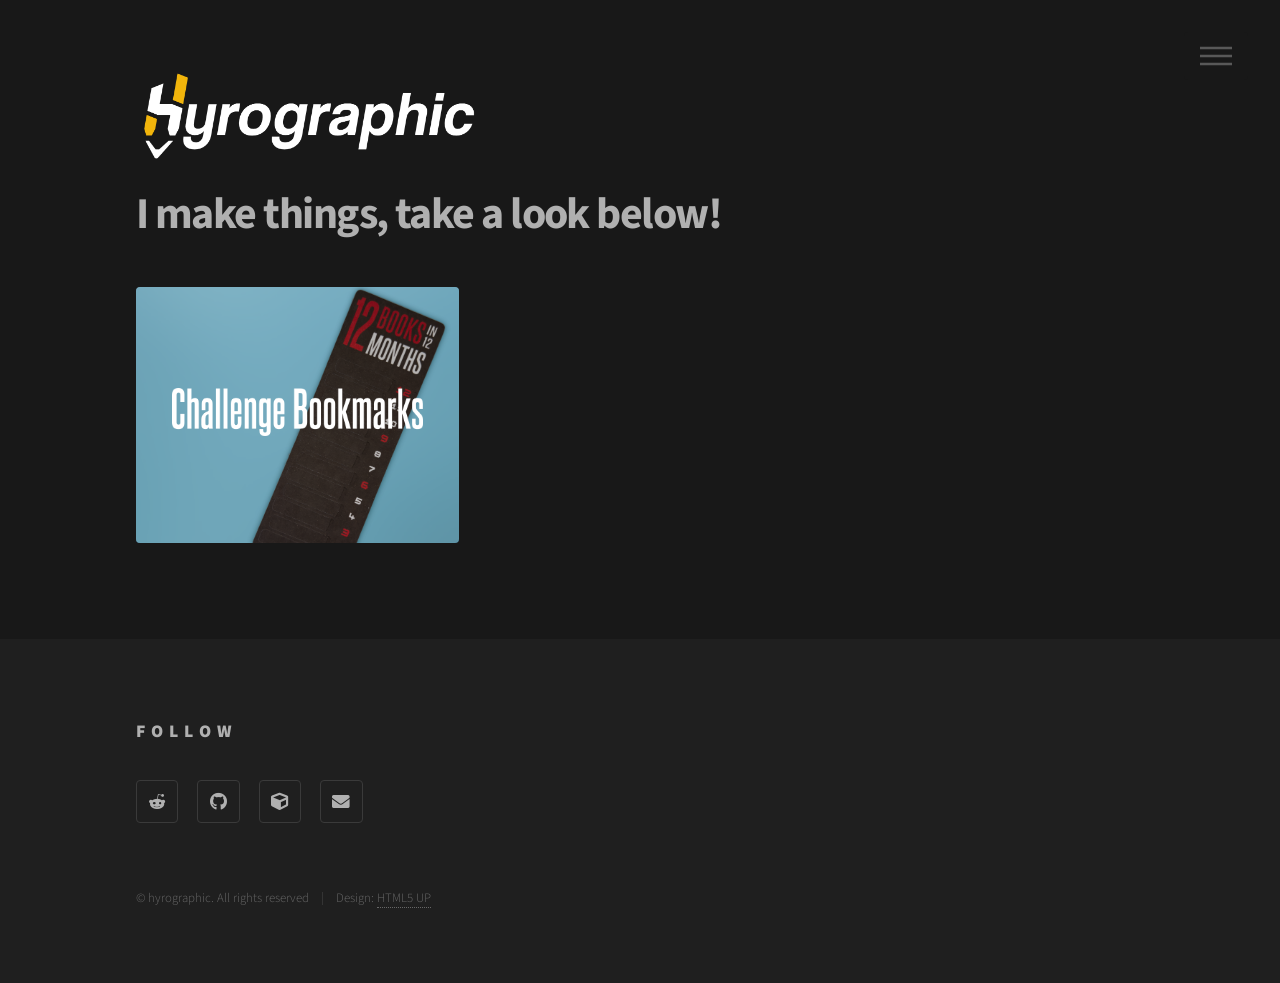
==== index.html @ ede0930d "added favicon" ====
<!DOCTYPE HTML>
<!--
	Phantom by HTML5 UP
	html5up.net | @ajlkn
	Free for personal and commercial use under the CCA 3.0 license (html5up.net/license)
-->
<html>
	<head>
		<title>hyrographic</title>
		<link rel="icon" type="image/png" href="images/LogoMark_Background.png" />
		<meta charset="utf-8" />
		<meta name="viewport" content="width=device-width, initial-scale=1, user-scalable=no" />
		<link rel="stylesheet" href="assets/css/main.css" />
		<noscript><link rel="stylesheet" href="assets/css/noscript.css" /></noscript>
	</head>
	<body class="is-preload">
		<!-- Wrapper -->
			<div id="wrapper">

				<!-- Header -->
					<header id="header">
						<div class="inner">

							<!-- Logo -->
								<a href="index.html" class="logo">
									<span class="symbol"><img src="images/hyrographic_logo.png" alt="" /></span>
								</a>

							<!-- Nav -->
								<nav>
									<ul>
										<li><a href="#menu">Menu</a></li>
									</ul>
								</nav>

						</div>
					</header>

				<!-- Menu -->
					<nav id="menu">
						<h2>Menu</h2>
						<ul>
							<li><a href="index.html">Home</a></li>
							<li><a href="challenge_bookmarks.html">Challenge Bookmarks</a></li>
							<!-- <li><a href="generic.html">Tempus etiam</a></li>
							<li><a href="generic.html">Consequat dolor</a></li>
							<li><a href="elements.html">Elements</a></li> -->
						</ul>
					</nav>

				<!-- Main -->
					<div id="main">
						<div class="inner">
							<header>
								<h1>I make things, take a look below!</h1>
								<!-- <p>Etiam quis viverra lorem, in semper lorem. Sed nisl arcu euismod sit amet nisi euismod sed cursus arcu elementum ipsum arcu vivamus quis venenatis orci lorem ipsum et magna feugiat veroeros aliquam. Lorem ipsum dolor sit amet nullam dolore.</p> -->
							</header>
							<section class="tiles">
								<article class="style1">
									<span class="image">
										<img src="images/pic02.jpg" alt="" />
									</span>
									<a href="challenge_bookmarks.html">
										<!-- <img class="tile-icon-small" src="images/12 BOOKS IN 12 MONTHS.png" alt="12 Books in 12 Months"> -->
										<img class="tile-icon" src="images/Challenge Bookmarks.png" alt="12 Books in 12 Months">
										<img class="title-background" src="images/12b12m/bookmark-2.png" alt="Bookmark Image">
										<div class="content">
											<p>Satisfying peel away tabs to track your reading</p>
										</div>
									</a>
								</article>
								<!-- <article class="style2">
									<span class="image">
										<img src="images/pic02.jpg" alt="" />
									</span>
									<a href="generic.html">
										<h2>Lorem</h2>
										<div class="content">
											<p>Sed nisl arcu euismod sit amet nisi lorem etiam dolor veroeros et feugiat.</p>
										</div>
									</a>
								</article>
								<article class="style3">
									<span class="image">
										<img src="images/pic03.jpg" alt="" />
									</span>
									<a href="generic.html">
										<h2>Feugiat</h2>
										<div class="content">
											<p>Sed nisl arcu euismod sit amet nisi lorem etiam dolor veroeros et feugiat.</p>
										</div>
									</a>
								</article>
								<article class="style4">
									<span class="image">
										<img src="images/pic04.jpg" alt="" />
									</span>
									<a href="generic.html">
										<h2>Tempus</h2>
										<div class="content">
											<p>Sed nisl arcu euismod sit amet nisi lorem etiam dolor veroeros et feugiat.</p>
										</div>
									</a>
								</article>
								<article class="style5">
									<span class="image">
										<img src="images/pic05.jpg" alt="" />
									</span>
									<a href="generic.html">
										<h2>Aliquam</h2>
										<div class="content">
											<p>Sed nisl arcu euismod sit amet nisi lorem etiam dolor veroeros et feugiat.</p>
										</div>
									</a>
								</article>
								<article class="style6">
									<span class="image">
										<img src="images/pic06.jpg" alt="" />
									</span>
									<a href="generic.html">
										<h2>Veroeros</h2>
										<div class="content">
											<p>Sed nisl arcu euismod sit amet nisi lorem etiam dolor veroeros et feugiat.</p>
										</div>
									</a>
								</article>
								<article class="style2">
									<span class="image">
										<img src="images/pic07.jpg" alt="" />
									</span>
									<a href="generic.html">
										<h2>Ipsum</h2>
										<div class="content">
											<p>Sed nisl arcu euismod sit amet nisi lorem etiam dolor veroeros et feugiat.</p>
										</div>
									</a>
								</article>
								<article class="style3">
									<span class="image">
										<img src="images/pic08.jpg" alt="" />
									</span>
									<a href="generic.html">
										<h2>Dolor</h2>
										<div class="content">
											<p>Sed nisl arcu euismod sit amet nisi lorem etiam dolor veroeros et feugiat.</p>
										</div>
									</a>
								</article>
								<article class="style1">
									<span class="image">
										<img src="images/pic09.jpg" alt="" />
									</span>
									<a href="generic.html">
										<h2>Nullam</h2>
										<div class="content">
											<p>Sed nisl arcu euismod sit amet nisi lorem etiam dolor veroeros et feugiat.</p>
										</div>
									</a>
								</article>
								<article class="style5">
									<span class="image">
										<img src="images/pic10.jpg" alt="" />
									</span>
									<a href="generic.html">
										<h2>Ultricies</h2>
										<div class="content">
											<p>Sed nisl arcu euismod sit amet nisi lorem etiam dolor veroeros et feugiat.</p>
										</div>
									</a>
								</article>
								<article class="style6">
									<span class="image">
										<img src="images/pic11.jpg" alt="" />
									</span>
									<a href="generic.html">
										<h2>Dictum</h2>
										<div class="content">
											<p>Sed nisl arcu euismod sit amet nisi lorem etiam dolor veroeros et feugiat.</p>
										</div>
									</a>
								</article>
								<article class="style4">
									<span class="image">
										<img src="images/pic12.jpg" alt="" />
									</span>
									<a href="generic.html">
										<h2>Pretium</h2>
										<div class="content">
											<p>Sed nisl arcu euismod sit amet nisi lorem etiam dolor veroeros et feugiat.</p>
										</div>
									</a>
								</article> -->
							</section>
						</div>
					</div>

				<!-- Footer -->
					<footer id="footer">
						<div class="inner">
							<!-- <section>
								<h2>Get in touch</h2>
								<form method="post" action="#">
									<div class="fields">
										<div class="field half">
											<input type="text" name="name" id="name" placeholder="Name" />
										</div>
										<div class="field half">
											<input type="email" name="email" id="email" placeholder="Email" />
										</div>
										<div class="field">
											<textarea name="message" id="message" placeholder="Message"></textarea>
										</div>
									</div>
									<ul class="actions">
										<li><input type="submit" value="Send" class="primary" /></li>
									</ul>
								</form>
							</section> -->
							<section>
								<h2>Follow</h2>
								<ul class="icons">
									<li><a href="https://www.reddit.com/user/hyrographic/" class="icon brands style2 fa-reddit-alien"><span class="label">Reddit</span></a></li>

									<li><a href="https://github.com/hyrographic" class="icon brands style2 fa-github"><span class="label">GitHub</span></a></li>

									<li><a href="https://makerworld.com/en/@hyrographic" class="icon solid style2 fa-cube"><span class="label">MakerWorld</span></a></li>
									
									<li><a href="mailto:hyrographic@gmail.com" class="icon solid style2 fa-envelope"><span class="label">Email</span></a></li>
								</ul>
							</section>
							<ul class="copyright">
								<li>&copy; hyrographic. All rights reserved</li><li>Design: <a href="http://html5up.net">HTML5 UP</a></li>
							</ul>
						</div>
					</footer>

			</div>

		<!-- Scripts -->
			<script src="assets/js/jquery.min.js"></script>
			<script src="assets/js/browser.min.js"></script>
			<script src="assets/js/breakpoints.min.js"></script>
			<script src="assets/js/util.js"></script>
			<script src="assets/js/main.js"></script>

	</body>
</html>
---- assets/css/main.css ----
@import url(fontawesome-all.min.css);
@import url("https://fonts.googleapis.com/css?family=Source+Sans+Pro:300,700,900");

/*
	Phantom by HTML5 UP
	html5up.net | @ajlkn
	Free for personal and commercial use under the CCA 3.0 license (html5up.net/license)
*/

html, body, div, span, applet, object,
iframe, h1, h2, h3, h4, h5, h6, p, blockquote,
pre, a, abbr, acronym, address, big, cite,
code, del, dfn, em, img, ins, kbd, q, s, samp,
small, strike, strong, sub, sup, tt, var, b,
u, i, center, dl, dt, dd, ol, ul, li, fieldset,
form, label, legend, table, caption, tbody,
tfoot, thead, tr, th, td, article, aside,
canvas, details, embed, figure, figcaption,
footer, header, hgroup, menu, nav, output, ruby,
section, summary, time, mark, audio, video {
	margin: 0;
	padding: 0;
	border: 0;
	font-size: 100%;
	font: inherit;
	vertical-align: baseline;}

article, aside, details, figcaption, figure,
footer, header, hgroup, menu, nav, section {
	display: block;}

body {
	line-height: 1;
}

ol, ul {
	list-style: none;
}

blockquote, q {
	quotes: none;
}

	blockquote:before, blockquote:after, q:before, q:after {
		content: '';
		content: none;
	}

table {
	border-collapse: collapse;
	border-spacing: 0;
}

body {
	-webkit-text-size-adjust: none;
}

mark {
	background-color: transparent;
	color: inherit;
}

input::-moz-focus-inner {
	border: 0;
	padding: 0;
}

input, select, textarea {
	-moz-appearance: none;
	-webkit-appearance: none;
	-ms-appearance: none;
	appearance: none;
}

/* Basic */

	@-ms-viewport {
		width: device-width;
	}

	body {
		-ms-overflow-style: scrollbar;
	}

	@media screen and (max-width: 480px) {

		html, body {
			min-width: 320px;
		}

	}

	html {
		box-sizing: border-box;
	}

	*, *:before, *:after {
		box-sizing: inherit;
	}

	body {
		background: #181818;
	}

		body.is-preload *, body.is-preload *:before, body.is-preload *:after {
			-moz-animation: none !important;
			-webkit-animation: none !important;
			-ms-animation: none !important;
			animation: none !important;
			-moz-transition: none !important;
			-webkit-transition: none !important;
			-ms-transition: none !important;
			transition: none !important;
		}

/* Type */

	body, input, select, textarea {
		color: #b0b0b0;
		font-family: "Source Sans Pro", Helvetica, sans-serif;
		font-size: 16pt;
		font-weight: 300;
		line-height: 1.75;
	}

		@media screen and (max-width: 1680px) {

			body, input, select, textarea {
				font-size: 14pt;
			}

		}

		@media screen and (max-width: 1280px) {

			body, input, select, textarea {
				font-size: 12pt;
			}

		}

	a {
		-moz-transition: border-bottom-color 0.2s ease, color 0.2s ease;
		-webkit-transition: border-bottom-color 0.2s ease, color 0.2s ease;
		-ms-transition: border-bottom-color 0.2s ease, color 0.2s ease;
		transition: border-bottom-color 0.2s ease, color 0.2s ease;
		text-decoration: none;
		color: #b0b0b0;
		border-bottom: dotted 1px rgba(176, 176, 176, 0.5);
	}

		a:hover {
			border-bottom-color: transparent;
			color: #F2B50B !important;
		}

	strong, b {
		font-weight: 900;
	}

	em, i {
		font-style: italic;
	}

	p {
		margin: 0 0 0.75em 0;
	}

	h1 {
		font-size: 2.75em;
		font-weight: 700;
		line-height: 1.3;
		margin: 0 0 1em 0;
		letter-spacing: -0.035em;
	}

		h1 a {
			color: inherit;
		}

		@media screen and (max-width: 736px) {

			h1 {
				font-size: 2em;
				margin: 0 0 1em 0;
			}

		}

		@media screen and (max-width: 360px) {

			h1 {
				font-size: 1.75em;
			}

		}

	h2, h3, h4, h5, h6 {
		font-weight: 900;
		line-height: 1.5;
		margin: 0 0 2em 0;
		text-transform: uppercase;
		letter-spacing: 0.35em;
	}

		h2 a, h3 a, h4 a, h5 a, h6 a {
			color: inherit;
		}

	h2 {
		font-size: 1.1em;
	}

	h3 {
		font-size: 1em;
	}

	h4 {
		font-size: 0.8em;
	}

	h5 {
		font-size: 0.8em;
	}

	h6 {
		font-size: 0.8em;
	}

	@media screen and (max-width: 980px) {

		h1 br, h2 br, h3 br, h4 br, h5 br, h6 br {
			display: none;
		}

	}

	@media screen and (max-width: 736px) {

		h2 {
			font-size: 1em;
		}

		h3 {
			font-size: 0.8em;
		}

	}

	sub {
		font-size: 0.8em;
		position: relative;
		top: 0.5em;
	}

	sup {
		font-size: 0.8em;
		position: relative;
		top: -0.5em;
	}

	blockquote {
		border-left: solid 4px #3a3a3a;
		font-style: italic;
		margin: 0 0 2em 0;
		padding: 0.5em 0 0.5em 2em;
	}

	code {
		background: rgba(255, 255, 255, 0.075);
		border-radius: 4px;
		border: solid 1px #3a3a3a;
		font-family: "Courier New", monospace;
		font-size: 0.9em;
		margin: 0 0.25em;
		padding: 0.25em 0.65em;
	}

	pre {
		-webkit-overflow-scrolling: touch;
		font-family: "Courier New", monospace;
		font-size: 0.9em;
		margin: 0 0 2em 0;
	}

		pre code {
			display: block;
			line-height: 1.75;
			padding: 1em 1.5em;
			overflow-x: auto;
		}

	hr {
		border: 0;
		border-bottom: solid 1px #3a3a3a;
		margin: 2em 0;
	}

		hr.major {
			margin: 3em 0;
		}

	.align-left {
		text-align: left;
	}

	.align-center {
		text-align: center;
	}

	.align-right {
		text-align: right;
	}

/* Row */

	.row {
		display: flex;
		flex-wrap: wrap;
		box-sizing: border-box;
		align-items: stretch;
	}

		.row > * {
			box-sizing: border-box;
		}

		.row.gtr-uniform > * > :last-child {
			margin-bottom: 0;
		}

		.row.aln-left {
			justify-content: flex-start;
		}

		.row.aln-center {
			justify-content: center;
		}

		.row.aln-right {
			justify-content: flex-end;
		}

		.row.aln-top {
			align-items: flex-start;
		}

		.row.aln-middle {
			align-items: center;
		}

		.row.aln-bottom {
			align-items: flex-end;
		}

		.row > .imp {
			order: -1;
		}

		.row > .col-1 {
			width: 8.33333%;
		}

		.row > .off-1 {
			margin-left: 8.33333%;
		}

		.row > .col-2 {
			width: 16.66667%;
		}

		.row > .off-2 {
			margin-left: 16.66667%;
		}

		.row > .col-3 {
			width: 25%;
		}

		.row > .off-3 {
			margin-left: 25%;
		}

		.row > .col-4 {
			width: 33.33333%;
		}

		.row > .off-4 {
			margin-left: 33.33333%;
		}

		.row > .col-5 {
			width: 41.66667%;
		}

		.row > .off-5 {
			margin-left: 41.66667%;
		}

		.row > .col-6 {
			width: 50%;
		}

		.row > .off-6 {
			margin-left: 50%;
		}

		.row > .col-7 {
			width: 58.33333%;
		}

		.row > .off-7 {
			margin-left: 58.33333%;
		}

		.row > .col-8 {
			width: 66.66667%;
		}

		.row > .off-8 {
			margin-left: 66.66667%;
		}

		.row > .col-9 {
			width: 75%;
		}

		.row > .off-9 {
			margin-left: 75%;
		}

		.row > .col-10 {
			width: 83.33333%;
		}

		.row > .off-10 {
			margin-left: 83.33333%;
		}

		.row > .col-11 {
			width: 91.66667%;
		}

		.row > .off-11 {
			margin-left: 91.66667%;
		}

		.row > .col-12 {
			width: 100%;
		}

		.row > .off-12 {
			margin-left: 100%;
		}

		.row.gtr-0 {
			margin-top: 0;
			margin-left: 0em;
		}

			.row.gtr-0 > * {
				padding: 0 0 0 0em;
			}

			.row.gtr-0.gtr-uniform {
				margin-top: 0em;
			}

				.row.gtr-0.gtr-uniform > * {
					padding-top: 0em;
				}

		.row.gtr-25 {
			margin-top: 0;
			margin-left: -0.5em;
		}

			.row.gtr-25 > * {
				padding: 0 0 0 0.5em;
			}

			.row.gtr-25.gtr-uniform {
				margin-top: -0.5em;
			}

				.row.gtr-25.gtr-uniform > * {
					padding-top: 0.5em;
				}

		.row.gtr-50 {
			margin-top: 0;
			margin-left: -1em;
		}

			.row.gtr-50 > * {
				padding: 0 0 0 1em;
			}

			.row.gtr-50.gtr-uniform {
				margin-top: -1em;
			}

				.row.gtr-50.gtr-uniform > * {
					padding-top: 1em;
				}

		.row {
			margin-top: 0;
			margin-left: -2em;
		}

			.row > * {
				padding: 0 0 0 2em;
			}

			.row.gtr-uniform {
				margin-top: -2em;
			}

				.row.gtr-uniform > * {
					padding-top: 2em;
				}

		.row.gtr-150 {
			margin-top: 0;
			margin-left: -3em;
		}

			.row.gtr-150 > * {
				padding: 0 0 0 3em;
			}

			.row.gtr-150.gtr-uniform {
				margin-top: -3em;
			}

				.row.gtr-150.gtr-uniform > * {
					padding-top: 3em;
				}

		.row.gtr-200 {
			margin-top: 0;
			margin-left: -4em;
		}

			.row.gtr-200 > * {
				padding: 0 0 0 4em;
			}

			.row.gtr-200.gtr-uniform {
				margin-top: -4em;
			}

				.row.gtr-200.gtr-uniform > * {
					padding-top: 4em;
				}

		@media screen and (max-width: 1680px) {

			.row {
				display: flex;
				flex-wrap: wrap;
				box-sizing: border-box;
				align-items: stretch;
			}

				.row > * {
					box-sizing: border-box;
				}

				.row.gtr-uniform > * > :last-child {
					margin-bottom: 0;
				}

				.row.aln-left {
					justify-content: flex-start;
				}

				.row.aln-center {
					justify-content: center;
				}

				.row.aln-right {
					justify-content: flex-end;
				}

				.row.aln-top {
					align-items: flex-start;
				}

				.row.aln-middle {
					align-items: center;
				}

				.row.aln-bottom {
					align-items: flex-end;
				}

				.row > .imp-xlarge {
					order: -1;
				}

				.row > .col-1-xlarge {
					width: 8.33333%;
				}

				.row > .off-1-xlarge {
					margin-left: 8.33333%;
				}

				.row > .col-2-xlarge {
					width: 16.66667%;
				}

				.row > .off-2-xlarge {
					margin-left: 16.66667%;
				}

				.row > .col-3-xlarge {
					width: 25%;
				}

				.row > .off-3-xlarge {
					margin-left: 25%;
				}

				.row > .col-4-xlarge {
					width: 33.33333%;
				}

				.row > .off-4-xlarge {
					margin-left: 33.33333%;
				}

				.row > .col-5-xlarge {
					width: 41.66667%;
				}

				.row > .off-5-xlarge {
					margin-left: 41.66667%;
				}

				.row > .col-6-xlarge {
					width: 50%;
				}

				.row > .off-6-xlarge {
					margin-left: 50%;
				}

				.row > .col-7-xlarge {
					width: 58.33333%;
				}

				.row > .off-7-xlarge {
					margin-left: 58.33333%;
				}

				.row > .col-8-xlarge {
					width: 66.66667%;
				}

				.row > .off-8-xlarge {
					margin-left: 66.66667%;
				}

				.row > .col-9-xlarge {
					width: 75%;
				}

				.row > .off-9-xlarge {
					margin-left: 75%;
				}

				.row > .col-10-xlarge {
					width: 83.33333%;
				}

				.row > .off-10-xlarge {
					margin-left: 83.33333%;
				}

				.row > .col-11-xlarge {
					width: 91.66667%;
				}

				.row > .off-11-xlarge {
					margin-left: 91.66667%;
				}

				.row > .col-12-xlarge {
					width: 100%;
				}

				.row > .off-12-xlarge {
					margin-left: 100%;
				}

				.row.gtr-0 {
					margin-top: 0;
					margin-left: 0em;
				}

					.row.gtr-0 > * {
						padding: 0 0 0 0em;
					}

					.row.gtr-0.gtr-uniform {
						margin-top: 0em;
					}

						.row.gtr-0.gtr-uniform > * {
							padding-top: 0em;
						}

				.row.gtr-25 {
					margin-top: 0;
					margin-left: -0.5em;
				}

					.row.gtr-25 > * {
						padding: 0 0 0 0.5em;
					}

					.row.gtr-25.gtr-uniform {
						margin-top: -0.5em;
					}

						.row.gtr-25.gtr-uniform > * {
							padding-top: 0.5em;
						}

				.row.gtr-50 {
					margin-top: 0;
					margin-left: -1em;
				}

					.row.gtr-50 > * {
						padding: 0 0 0 1em;
					}

					.row.gtr-50.gtr-uniform {
						margin-top: -1em;
					}

						.row.gtr-50.gtr-uniform > * {
							padding-top: 1em;
						}

				.row {
					margin-top: 0;
					margin-left: -2em;
				}

					.row > * {
						padding: 0 0 0 2em;
					}

					.row.gtr-uniform {
						margin-top: -2em;
					}

						.row.gtr-uniform > * {
							padding-top: 2em;
						}

				.row.gtr-150 {
					margin-top: 0;
					margin-left: -3em;
				}

					.row.gtr-150 > * {
						padding: 0 0 0 3em;
					}

					.row.gtr-150.gtr-uniform {
						margin-top: -3em;
					}

						.row.gtr-150.gtr-uniform > * {
							padding-top: 3em;
						}

				.row.gtr-200 {
					margin-top: 0;
					margin-left: -4em;
				}

					.row.gtr-200 > * {
						padding: 0 0 0 4em;
					}

					.row.gtr-200.gtr-uniform {
						margin-top: -4em;
					}

						.row.gtr-200.gtr-uniform > * {
							padding-top: 4em;
						}

		}

		@media screen and (max-width: 1280px) {

			.row {
				display: flex;
				flex-wrap: wrap;
				box-sizing: border-box;
				align-items: stretch;
			}

				.row > * {
					box-sizing: border-box;
				}

				.row.gtr-uniform > * > :last-child {
					margin-bottom: 0;
				}

				.row.aln-left {
					justify-content: flex-start;
				}

				.row.aln-center {
					justify-content: center;
				}

				.row.aln-right {
					justify-content: flex-end;
				}

				.row.aln-top {
					align-items: flex-start;
				}

				.row.aln-middle {
					align-items: center;
				}

				.row.aln-bottom {
					align-items: flex-end;
				}

				.row > .imp-large {
					order: -1;
				}

				.row > .col-1-large {
					width: 8.33333%;
				}

				.row > .off-1-large {
					margin-left: 8.33333%;
				}

				.row > .col-2-large {
					width: 16.66667%;
				}

				.row > .off-2-large {
					margin-left: 16.66667%;
				}

				.row > .col-3-large {
					width: 25%;
				}

				.row > .off-3-large {
					margin-left: 25%;
				}

				.row > .col-4-large {
					width: 33.33333%;
				}

				.row > .off-4-large {
					margin-left: 33.33333%;
				}

				.row > .col-5-large {
					width: 41.66667%;
				}

				.row > .off-5-large {
					margin-left: 41.66667%;
				}

				.row > .col-6-large {
					width: 50%;
				}

				.row > .off-6-large {
					margin-left: 50%;
				}

				.row > .col-7-large {
					width: 58.33333%;
				}

				.row > .off-7-large {
					margin-left: 58.33333%;
				}

				.row > .col-8-large {
					width: 66.66667%;
				}

				.row > .off-8-large {
					margin-left: 66.66667%;
				}

				.row > .col-9-large {
					width: 75%;
				}

				.row > .off-9-large {
					margin-left: 75%;
				}

				.row > .col-10-large {
					width: 83.33333%;
				}

				.row > .off-10-large {
					margin-left: 83.33333%;
				}

				.row > .col-11-large {
					width: 91.66667%;
				}

				.row > .off-11-large {
					margin-left: 91.66667%;
				}

				.row > .col-12-large {
					width: 100%;
				}

				.row > .off-12-large {
					margin-left: 100%;
				}

				.row.gtr-0 {
					margin-top: 0;
					margin-left: 0em;
				}

					.row.gtr-0 > * {
						padding: 0 0 0 0em;
					}

					.row.gtr-0.gtr-uniform {
						margin-top: 0em;
					}

						.row.gtr-0.gtr-uniform > * {
							padding-top: 0em;
						}

				.row.gtr-25 {
					margin-top: 0;
					margin-left: -0.5em;
				}

					.row.gtr-25 > * {
						padding: 0 0 0 0.5em;
					}

					.row.gtr-25.gtr-uniform {
						margin-top: -0.5em;
					}

						.row.gtr-25.gtr-uniform > * {
							padding-top: 0.5em;
						}

				.row.gtr-50 {
					margin-top: 0;
					margin-left: -1em;
				}

					.row.gtr-50 > * {
						padding: 0 0 0 1em;
					}

					.row.gtr-50.gtr-uniform {
						margin-top: -1em;
					}

						.row.gtr-50.gtr-uniform > * {
							padding-top: 1em;
						}

				.row {
					margin-top: 0;
					margin-left: -2em;
				}

					.row > * {
						padding: 0 0 0 2em;
					}

					.row.gtr-uniform {
						margin-top: -2em;
					}

						.row.gtr-uniform > * {
							padding-top: 2em;
						}

				.row.gtr-150 {
					margin-top: 0;
					margin-left: -3em;
				}

					.row.gtr-150 > * {
						padding: 0 0 0 3em;
					}

					.row.gtr-150.gtr-uniform {
						margin-top: -3em;
					}

						.row.gtr-150.gtr-uniform > * {
							padding-top: 3em;
						}

				.row.gtr-200 {
					margin-top: 0;
					margin-left: -4em;
				}

					.row.gtr-200 > * {
						padding: 0 0 0 4em;
					}

					.row.gtr-200.gtr-uniform {
						margin-top: -4em;
					}

						.row.gtr-200.gtr-uniform > * {
							padding-top: 4em;
						}

		}

		@media screen and (max-width: 980px) {

			.row {
				display: flex;
				flex-wrap: wrap;
				box-sizing: border-box;
				align-items: stretch;
			}

				.row > * {
					box-sizing: border-box;
				}

				.row.gtr-uniform > * > :last-child {
					margin-bottom: 0;
				}

				.row.aln-left {
					justify-content: flex-start;
				}

				.row.aln-center {
					justify-content: center;
				}

				.row.aln-right {
					justify-content: flex-end;
				}

				.row.aln-top {
					align-items: flex-start;
				}

				.row.aln-middle {
					align-items: center;
				}

				.row.aln-bottom {
					align-items: flex-end;
				}

				.row > .imp-medium {
					order: -1;
				}

				.row > .col-1-medium {
					width: 8.33333%;
				}

				.row > .off-1-medium {
					margin-left: 8.33333%;
				}

				.row > .col-2-medium {
					width: 16.66667%;
				}

				.row > .off-2-medium {
					margin-left: 16.66667%;
				}

				.row > .col-3-medium {
					width: 25%;
				}

				.row > .off-3-medium {
					margin-left: 25%;
				}

				.row > .col-4-medium {
					width: 33.33333%;
				}

				.row > .off-4-medium {
					margin-left: 33.33333%;
				}

				.row > .col-5-medium {
					width: 41.66667%;
				}

				.row > .off-5-medium {
					margin-left: 41.66667%;
				}

				.row > .col-6-medium {
					width: 50%;
				}

				.row > .off-6-medium {
					margin-left: 50%;
				}

				.row > .col-7-medium {
					width: 58.33333%;
				}

				.row > .off-7-medium {
					margin-left: 58.33333%;
				}

				.row > .col-8-medium {
					width: 66.66667%;
				}

				.row > .off-8-medium {
					margin-left: 66.66667%;
				}

				.row > .col-9-medium {
					width: 75%;
				}

				.row > .off-9-medium {
					margin-left: 75%;
				}

				.row > .col-10-medium {
					width: 83.33333%;
				}

				.row > .off-10-medium {
					margin-left: 83.33333%;
				}

				.row > .col-11-medium {
					width: 91.66667%;
				}

				.row > .off-11-medium {
					margin-left: 91.66667%;
				}

				.row > .col-12-medium {
					width: 100%;
				}

				.row > .off-12-medium {
					margin-left: 100%;
				}

				.row.gtr-0 {
					margin-top: 0;
					margin-left: 0em;
				}

					.row.gtr-0 > * {
						padding: 0 0 0 0em;
					}

					.row.gtr-0.gtr-uniform {
						margin-top: 0em;
					}

						.row.gtr-0.gtr-uniform > * {
							padding-top: 0em;
						}

				.row.gtr-25 {
					margin-top: 0;
					margin-left: -0.375em;
				}

					.row.gtr-25 > * {
						padding: 0 0 0 0.375em;
					}

					.row.gtr-25.gtr-uniform {
						margin-top: -0.375em;
					}

						.row.gtr-25.gtr-uniform > * {
							padding-top: 0.375em;
						}

				.row.gtr-50 {
					margin-top: 0;
					margin-left: -0.75em;
				}

					.row.gtr-50 > * {
						padding: 0 0 0 0.75em;
					}

					.row.gtr-50.gtr-uniform {
						margin-top: -0.75em;
					}

						.row.gtr-50.gtr-uniform > * {
							padding-top: 0.75em;
						}

				.row {
					margin-top: 0;
					margin-left: -1.5em;
				}

					.row > * {
						padding: 0 0 0 1.5em;
					}

					.row.gtr-uniform {
						margin-top: -1.5em;
					}

						.row.gtr-uniform > * {
							padding-top: 1.5em;
						}

				.row.gtr-150 {
					margin-top: 0;
					margin-left: -2.25em;
				}

					.row.gtr-150 > * {
						padding: 0 0 0 2.25em;
					}

					.row.gtr-150.gtr-uniform {
						margin-top: -2.25em;
					}

						.row.gtr-150.gtr-uniform > * {
							padding-top: 2.25em;
						}

				.row.gtr-200 {
					margin-top: 0;
					margin-left: -3em;
				}

					.row.gtr-200 > * {
						padding: 0 0 0 3em;
					}

					.row.gtr-200.gtr-uniform {
						margin-top: -3em;
					}

						.row.gtr-200.gtr-uniform > * {
							padding-top: 3em;
						}

		}

		@media screen and (max-width: 736px) {

			.row {
				display: flex;
				flex-wrap: wrap;
				box-sizing: border-box;
				align-items: stretch;
			}

				.row > * {
					box-sizing: border-box;
				}

				.row.gtr-uniform > * > :last-child {
					margin-bottom: 0;
				}

				.row.aln-left {
					justify-content: flex-start;
				}

				.row.aln-center {
					justify-content: center;
				}

				.row.aln-right {
					justify-content: flex-end;
				}

				.row.aln-top {
					align-items: flex-start;
				}

				.row.aln-middle {
					align-items: center;
				}

				.row.aln-bottom {
					align-items: flex-end;
				}

				.row > .imp-small {
					order: -1;
				}

				.row > .col-1-small {
					width: 8.33333%;
				}

				.row > .off-1-small {
					margin-left: 8.33333%;
				}

				.row > .col-2-small {
					width: 16.66667%;
				}

				.row > .off-2-small {
					margin-left: 16.66667%;
				}

				.row > .col-3-small {
					width: 25%;
				}

				.row > .off-3-small {
					margin-left: 25%;
				}

				.row > .col-4-small {
					width: 33.33333%;
				}

				.row > .off-4-small {
					margin-left: 33.33333%;
				}

				.row > .col-5-small {
					width: 41.66667%;
				}

				.row > .off-5-small {
					margin-left: 41.66667%;
				}

				.row > .col-6-small {
					width: 50%;
				}

				.row > .off-6-small {
					margin-left: 50%;
				}

				.row > .col-7-small {
					width: 58.33333%;
				}

				.row > .off-7-small {
					margin-left: 58.33333%;
				}

				.row > .col-8-small {
					width: 66.66667%;
				}

				.row > .off-8-small {
					margin-left: 66.66667%;
				}

				.row > .col-9-small {
					width: 75%;
				}

				.row > .off-9-small {
					margin-left: 75%;
				}

				.row > .col-10-small {
					width: 83.33333%;
				}

				.row > .off-10-small {
					margin-left: 83.33333%;
				}

				.row > .col-11-small {
					width: 91.66667%;
				}

				.row > .off-11-small {
					margin-left: 91.66667%;
				}

				.row > .col-12-small {
					width: 100%;
				}

				.row > .off-12-small {
					margin-left: 100%;
				}

				.row.gtr-0 {
					margin-top: 0;
					margin-left: 0em;
				}

					.row.gtr-0 > * {
						padding: 0 0 0 0em;
					}

					.row.gtr-0.gtr-uniform {
						margin-top: 0em;
					}

						.row.gtr-0.gtr-uniform > * {
							padding-top: 0em;
						}

				.row.gtr-25 {
					margin-top: 0;
					margin-left: -0.25em;
				}

					.row.gtr-25 > * {
						padding: 0 0 0 0.25em;
					}

					.row.gtr-25.gtr-uniform {
						margin-top: -0.25em;
					}

						.row.gtr-25.gtr-uniform > * {
							padding-top: 0.25em;
						}

				.row.gtr-50 {
					margin-top: 0;
					margin-left: -0.5em;
				}

					.row.gtr-50 > * {
						padding: 0 0 0 0.5em;
					}

					.row.gtr-50.gtr-uniform {
						margin-top: -0.5em;
					}

						.row.gtr-50.gtr-uniform > * {
							padding-top: 0.5em;
						}

				.row {
					margin-top: 0;
					margin-left: -1em;
				}

					.row > * {
						padding: 0 0 0 1em;
					}

					.row.gtr-uniform {
						margin-top: -1em;
					}

						.row.gtr-uniform > * {
							padding-top: 1em;
						}

				.row.gtr-150 {
					margin-top: 0;
					margin-left: -1.5em;
				}

					.row.gtr-150 > * {
						padding: 0 0 0 1.5em;
					}

					.row.gtr-150.gtr-uniform {
						margin-top: -1.5em;
					}

						.row.gtr-150.gtr-uniform > * {
							padding-top: 1.5em;
						}

				.row.gtr-200 {
					margin-top: 0;
					margin-left: -2em;
				}

					.row.gtr-200 > * {
						padding: 0 0 0 2em;
					}

					.row.gtr-200.gtr-uniform {
						margin-top: -2em;
					}

						.row.gtr-200.gtr-uniform > * {
							padding-top: 2em;
						}

		}

		@media screen and (max-width: 480px) {

			.row {
				display: flex;
				flex-wrap: wrap;
				box-sizing: border-box;
				align-items: stretch;
			}

				.row > * {
					box-sizing: border-box;
				}

				.row.gtr-uniform > * > :last-child {
					margin-bottom: 0;
				}

				.row.aln-left {
					justify-content: flex-start;
				}

				.row.aln-center {
					justify-content: center;
				}

				.row.aln-right {
					justify-content: flex-end;
				}

				.row.aln-top {
					align-items: flex-start;
				}

				.row.aln-middle {
					align-items: center;
				}

				.row.aln-bottom {
					align-items: flex-end;
				}

				.row > .imp-xsmall {
					order: -1;
				}

				.row > .col-1-xsmall {
					width: 8.33333%;
				}

				.row > .off-1-xsmall {
					margin-left: 8.33333%;
				}

				.row > .col-2-xsmall {
					width: 16.66667%;
				}

				.row > .off-2-xsmall {
					margin-left: 16.66667%;
				}

				.row > .col-3-xsmall {
					width: 25%;
				}

				.row > .off-3-xsmall {
					margin-left: 25%;
				}

				.row > .col-4-xsmall {
					width: 33.33333%;
				}

				.row > .off-4-xsmall {
					margin-left: 33.33333%;
				}

				.row > .col-5-xsmall {
					width: 41.66667%;
				}

				.row > .off-5-xsmall {
					margin-left: 41.66667%;
				}

				.row > .col-6-xsmall {
					width: 50%;
				}

				.row > .off-6-xsmall {
					margin-left: 50%;
				}

				.row > .col-7-xsmall {
					width: 58.33333%;
				}

				.row > .off-7-xsmall {
					margin-left: 58.33333%;
				}

				.row > .col-8-xsmall {
					width: 66.66667%;
				}

				.row > .off-8-xsmall {
					margin-left: 66.66667%;
				}

				.row > .col-9-xsmall {
					width: 75%;
				}

				.row > .off-9-xsmall {
					margin-left: 75%;
				}

				.row > .col-10-xsmall {
					width: 83.33333%;
				}

				.row > .off-10-xsmall {
					margin-left: 83.33333%;
				}

				.row > .col-11-xsmall {
					width: 91.66667%;
				}

				.row > .off-11-xsmall {
					margin-left: 91.66667%;
				}

				.row > .col-12-xsmall {
					width: 100%;
				}

				.row > .off-12-xsmall {
					margin-left: 100%;
				}

				.row.gtr-0 {
					margin-top: 0;
					margin-left: 0em;
				}

					.row.gtr-0 > * {
						padding: 0 0 0 0em;
					}

					.row.gtr-0.gtr-uniform {
						margin-top: 0em;
					}

						.row.gtr-0.gtr-uniform > * {
							padding-top: 0em;
						}

				.row.gtr-25 {
					margin-top: 0;
					margin-left: -0.25em;
				}

					.row.gtr-25 > * {
						padding: 0 0 0 0.25em;
					}

					.row.gtr-25.gtr-uniform {
						margin-top: -0.25em;
					}

						.row.gtr-25.gtr-uniform > * {
							padding-top: 0.25em;
						}

				.row.gtr-50 {
					margin-top: 0;
					margin-left: -0.5em;
				}

					.row.gtr-50 > * {
						padding: 0 0 0 0.5em;
					}

					.row.gtr-50.gtr-uniform {
						margin-top: -0.5em;
					}

						.row.gtr-50.gtr-uniform > * {
							padding-top: 0.5em;
						}

				.row {
					margin-top: 0;
					margin-left: -1em;
				}

					.row > * {
						padding: 0 0 0 1em;
					}

					.row.gtr-uniform {
						margin-top: -1em;
					}

						.row.gtr-uniform > * {
							padding-top: 1em;
						}

				.row.gtr-150 {
					margin-top: 0;
					margin-left: -1.5em;
				}

					.row.gtr-150 > * {
						padding: 0 0 0 1.5em;
					}

					.row.gtr-150.gtr-uniform {
						margin-top: -1.5em;
					}

						.row.gtr-150.gtr-uniform > * {
							padding-top: 1.5em;
						}

				.row.gtr-200 {
					margin-top: 0;
					margin-left: -2em;
				}

					.row.gtr-200 > * {
						padding: 0 0 0 2em;
					}

					.row.gtr-200.gtr-uniform {
						margin-top: -2em;
					}

						.row.gtr-200.gtr-uniform > * {
							padding-top: 2em;
						}

		}

/* Section/Article */

	section.special, article.special {
		text-align: center;
	}

	header p {
		margin-top: -1em;
	}

	@media screen and (max-width: 736px) {

		header p {
			margin-top: 0;
		}

	}

/* Icon */

	.icon {
		text-decoration: none;
		border-bottom: none;
		position: relative;
	}

		.icon:before {
			-moz-osx-font-smoothing: grayscale;
			-webkit-font-smoothing: antialiased;
			display: inline-block;
			font-style: normal;
			font-variant: normal;
			text-rendering: auto;
			line-height: 1;
			text-transform: none !important;
			font-family: 'Font Awesome 5 Free';
			font-weight: 400;
		}

		.icon > .label {
			display: none;
		}

		.icon:before {
			line-height: inherit;
		}

		.icon.solid:before {
			font-weight: 900;
		}

		.icon.brands:before {
			font-family: 'Font Awesome 5 Brands';
		}

		.icon.style2 {
			-moz-transition: background-color 0.2s ease-in-out, color 0.2s ease-in-out, border-color 0.2s ease-in-out;
			-webkit-transition: background-color 0.2s ease-in-out, color 0.2s ease-in-out, border-color 0.2s ease-in-out;
			-ms-transition: background-color 0.2s ease-in-out, color 0.2s ease-in-out, border-color 0.2s ease-in-out;
			transition: background-color 0.2s ease-in-out, color 0.2s ease-in-out, border-color 0.2s ease-in-out;
			background-color: transparent;
			border: solid 1px #3a3a3a;
			border-radius: 4px;
			width: 2.65em;
			height: 2.65em;
			display: inline-block;
			text-align: center;
			line-height: 2.65em;
			color: inherit;
		}

			.icon.style2:before {
				font-size: 1.1em;
			}

			.icon.style2:hover {
				color: #F2B50B;
				border-color: #F2B50B;
			}

			.icon.style2:active {
				background-color: rgba(242, 132, 158, 0.1);
			}

/* List */

	ol {
		list-style: decimal;
		margin: 0 0 2em 0;
		padding-left: 1.25em;
	}

		ol li {
			padding-left: 0.25em;
		}

	ul {
		list-style: disc;
		margin: 0 0 2em 0;
		padding-left: 1em;
	}

		ul li {
			padding-left: 0.5em;
		}

		ul.alt {
			list-style: none;
			padding-left: 0;
		}

			ul.alt li {
				border-top: solid 1px #3a3a3a;
				padding: 0.5em 0;
			}

				ul.alt li:first-child {
					border-top: 0;
					padding-top: 0;
				}

	dl {
		margin: 0 0 2em 0;
	}

		dl dt {
			display: block;
			font-weight: 900;
			margin: 0 0 1em 0;
		}

		dl dd {
			margin-left: 2em;
		}

/* Actions */

	ul.actions {
		display: -moz-flex;
		display: -webkit-flex;
		display: -ms-flex;
		display: flex;
		cursor: default;
		list-style: none;
		margin-left: -1em;
		padding-left: 0;
	}

		ul.actions li {
			padding: 0 0 0 1em;
			vertical-align: middle;
		}

		ul.actions.special {
			-moz-justify-content: center;
			-webkit-justify-content: center;
			-ms-justify-content: center;
			justify-content: center;
			width: 100%;
			margin-left: 0;
		}

			ul.actions.special li:first-child {
				padding-left: 0;
			}

		ul.actions.stacked {
			-moz-flex-direction: column;
			-webkit-flex-direction: column;
			-ms-flex-direction: column;
			flex-direction: column;
			margin-left: 0;
		}

			ul.actions.stacked li {
				padding: 1.3em 0 0 0;
			}

				ul.actions.stacked li:first-child {
					padding-top: 0;
				}

		ul.actions.fit {
			width: calc(100% + 1em);
		}

			ul.actions.fit li {
				-moz-flex-grow: 1;
				-webkit-flex-grow: 1;
				-ms-flex-grow: 1;
				flex-grow: 1;
				-moz-flex-shrink: 1;
				-webkit-flex-shrink: 1;
				-ms-flex-shrink: 1;
				flex-shrink: 1;
				width: 100%;
			}

				ul.actions.fit li > * {
					width: 100%;
				}

			ul.actions.fit.stacked {
				width: 100%;
			}

		@media screen and (max-width: 480px) {

			ul.actions:not(.fixed) {
				-moz-flex-direction: column;
				-webkit-flex-direction: column;
				-ms-flex-direction: column;
				flex-direction: column;
				margin-left: 0;
				width: 100% !important;
			}

				ul.actions:not(.fixed) li {
					-moz-flex-grow: 1;
					-webkit-flex-grow: 1;
					-ms-flex-grow: 1;
					flex-grow: 1;
					-moz-flex-shrink: 1;
					-webkit-flex-shrink: 1;
					-ms-flex-shrink: 1;
					flex-shrink: 1;
					padding: 1em 0 0 0;
					text-align: center;
					width: 100%;
				}

					ul.actions:not(.fixed) li > * {
						width: 100%;
					}

					ul.actions:not(.fixed) li:first-child {
						padding-top: 0;
					}

					ul.actions:not(.fixed) li input[type="submit"],
					ul.actions:not(.fixed) li input[type="reset"],
					ul.actions:not(.fixed) li input[type="button"],
					ul.actions:not(.fixed) li button,
					ul.actions:not(.fixed) li .button {
						width: 100%;
					}

						ul.actions:not(.fixed) li input[type="submit"].icon:before,
						ul.actions:not(.fixed) li input[type="reset"].icon:before,
						ul.actions:not(.fixed) li input[type="button"].icon:before,
						ul.actions:not(.fixed) li button.icon:before,
						ul.actions:not(.fixed) li .button.icon:before {
							margin-left: -0.5rem;
						}

		}

/* Icons */

	ul.icons {
		cursor: default;
		list-style: none;
		padding-left: 0;
		margin: -1em 0 2em -1em;
	}

		ul.icons li {
			display: inline-block;
			padding: 1em 0 0 1em;
		}

/* Form */

	form {
		margin: 0 0 2em 0;
		overflow-x: hidden;
	}

		form > :last-child {
			margin-bottom: 0;
		}

		form > .fields {
			display: -moz-flex;
			display: -webkit-flex;
			display: -ms-flex;
			display: flex;
			-moz-flex-wrap: wrap;
			-webkit-flex-wrap: wrap;
			-ms-flex-wrap: wrap;
			flex-wrap: wrap;
			width: calc(100% + 3em);
			margin: -1.5em 0 2em -1.5em;
		}

			form > .fields > .field {
				-moz-flex-grow: 0;
				-webkit-flex-grow: 0;
				-ms-flex-grow: 0;
				flex-grow: 0;
				-moz-flex-shrink: 0;
				-webkit-flex-shrink: 0;
				-ms-flex-shrink: 0;
				flex-shrink: 0;
				padding: 1.5em 0 0 1.5em;
				width: calc(100% - 1.5em);
			}

				form > .fields > .field.half {
					width: calc(50% - 0.75em);
				}

				form > .fields > .field.third {
					width: calc(100%/3 - 0.5em);
				}

				form > .fields > .field.quarter {
					width: calc(25% - 0.375em);
				}

		@media screen and (max-width: 480px) {

			form > .fields {
				width: calc(100% + 3em);
				margin: -1.5em 0 2em -1.5em;
			}

				form > .fields > .field {
					padding: 1.5em 0 0 1.5em;
					width: calc(100% - 1.5em);
				}

					form > .fields > .field.half {
						width: calc(100% - 1.5em);
					}

					form > .fields > .field.third {
						width: calc(100% - 1.5em);
					}

					form > .fields > .field.quarter {
						width: calc(100% - 1.5em);
					}

		}

	label {
		display: block;
		font-size: 0.9em;
		font-weight: 900;
		margin: 0 0 1em 0;
	}

	input[type="text"],
	input[type="password"],
	input[type="email"],
	input[type="tel"],
	select,
	textarea {
		-moz-appearance: none;
		-webkit-appearance: none;
		-ms-appearance: none;
		appearance: none;
		background-color: transparent;
		border: none;
		border-radius: 0;
		border-bottom: solid 1px #3a3a3a;
		color: inherit;
		display: block;
		outline: 0;
		padding: 0;
		text-decoration: none;
		width: 100%;
	}

		input[type="text"]:invalid,
		input[type="password"]:invalid,
		input[type="email"]:invalid,
		input[type="tel"]:invalid,
		select:invalid,
		textarea:invalid {
			box-shadow: none;
		}

		input[type="text"]:focus,
		input[type="password"]:focus,
		input[type="email"]:focus,
		input[type="tel"]:focus,
		select:focus,
		textarea:focus {
			border-bottom-color: #F2B50B;
			box-shadow: inset 0 -1px 0 0 #F2B50B;
		}

	select {
		background-image: url("data:image/svg+xml;charset=utf8,%3Csvg xmlns='http://www.w3.org/2000/svg' width='40' height='40' preserveAspectRatio='none' viewBox='0 0 40 40'%3E%3Cpath d='M9.4,12.3l10.4,10.4l10.4-10.4c0.2-0.2,0.5-0.4,0.9-0.4c0.3,0,0.6,0.1,0.9,0.4l3.3,3.3c0.2,0.2,0.4,0.5,0.4,0.9 c0,0.4-0.1,0.6-0.4,0.9L20.7,31.9c-0.2,0.2-0.5,0.4-0.9,0.4c-0.3,0-0.6-0.1-0.9-0.4L4.3,17.3c-0.2-0.2-0.4-0.5-0.4-0.9 c0-0.4,0.1-0.6,0.4-0.9l3.3-3.3c0.2-0.2,0.5-0.4,0.9-0.4S9.1,12.1,9.4,12.3z' fill='%23b0b0b0' /%3E%3C/svg%3E");
		background-size: 1.25rem;
		background-repeat: no-repeat;
		background-position: calc(100% - 1rem) center;
		height: 3em;
		padding-right: 3em;
		text-overflow: ellipsis;
	}

		select option {
			background: #181818;
		}

		select:focus::-ms-value {
			background-color: transparent;
		}

		select::-ms-expand {
			display: none;
		}

	input[type="text"],
	input[type="password"],
	input[type="email"],
	select {
		height: 3em;
	}

	textarea {
		padding: 0;
		min-height: 3.75em;
	}

	input[type="checkbox"],
	input[type="radio"] {
		-moz-appearance: none;
		-webkit-appearance: none;
		-ms-appearance: none;
		appearance: none;
		display: block;
		float: left;
		margin-right: -2em;
		opacity: 0;
		width: 1em;
		z-index: -1;
	}

		input[type="checkbox"] + label,
		input[type="radio"] + label {
			text-decoration: none;
			color: #b0b0b0;
			cursor: pointer;
			display: inline-block;
			font-size: 1em;
			font-weight: 300;
			padding-left: 2.55em;
			padding-right: 0.75em;
			position: relative;
		}

			input[type="checkbox"] + label:before,
			input[type="radio"] + label:before {
				-moz-osx-font-smoothing: grayscale;
				-webkit-font-smoothing: antialiased;
				display: inline-block;
				font-style: normal;
				font-variant: normal;
				text-rendering: auto;
				line-height: 1;
				text-transform: none !important;
				font-family: 'Font Awesome 5 Free';
				font-weight: 900;
			}

			input[type="checkbox"] + label:before,
			input[type="radio"] + label:before {
				border-radius: 4px;
				border: solid 1px #3a3a3a;
				content: '';
				display: inline-block;
				font-size: 0.8em;
				height: 2.25em;
				left: 0;
				line-height: 2.25em;
				position: absolute;
				text-align: center;
				top: 0;
				width: 2.25em;
			}

		input[type="checkbox"]:checked + label:before,
		input[type="radio"]:checked + label:before {
			background: #b0b0b0;
			border-color: #b0b0b0;
			color: #181818;
			content: '\f00c';
		}

		input[type="checkbox"]:focus + label:before,
		input[type="radio"]:focus + label:before {
			border-color: #F2B50B;
			box-shadow: 0 0 0 1px #F2B50B;
		}

	input[type="checkbox"] + label:before {
		border-radius: 4px;
	}

	input[type="radio"] + label:before {
		border-radius: 100%;
	}

/* Box */

	.box {
		border-radius: 4px;
		border: solid 1px #3a3a3a;
		margin-bottom: 2em;
		padding: 1.5em;
	}

		.box > :last-child,
		.box > :last-child > :last-child,
		.box > :last-child > :last-child > :last-child {
			margin-bottom: 0;
		}

		.box.alt {
			border: 0;
			border-radius: 0;
			padding: 0;
		}

/* Image */

	.image {
		border-radius: 4px;
		border: 0;
		display: inline-block;
		position: relative;
	}

		.image img {
			border-radius: 4px;
			display: block;
		}

		.image.left, .image.right {
			max-width: 40%;
		}

			.image.left img, .image.right img {
				width: 100%;
			}

		.image.left {
			float: left;
			padding: 0 1.5em 1em 0;
			top: 0.25em;
		}

		.image.right {
			float: right;
			padding: 0 0 1em 1.5em;
			top: 0.25em;
		}

		.image.fit {
			display: block;
			margin: 0 0 2em 0;
			width: 100%;
		}

			.image.fit img {
				width: 100%;
			}

		.image.main {
			display: block;
			margin: 0 0 3em 0;
			width: 100%;
		}

			.image.main img {
				width: 100%;
			}

			@media screen and (max-width: 736px) {

				.image.main {
					margin: 0 0 2em 0;
				}

			}

		.title-images {
			display: -moz-flex;
			display: -webkit-flex;
			display: -ms-flex;
			display: flex;
			-moz-flex-direction: column;
			-webkit-flex-direction: column;
			-ms-flex-direction: column;
			flex-direction: column;
			-moz-align-items: center;
			-webkit-align-items: center;
			-ms-align-items: center;
			align-items: center;
			gap: 1em;
			margin: 0 0 2em 0;
		}

			.title-images img {
				width: auto;
				max-width: 100%;
				height: auto;
			}

			.title-images img.tile-icon-small {
				height: 2.5em;
			}

			.title-images img.tile-icon {
				height: 4.5em;
			}

		#main > .inner {
			display: flow-root;
		}

		.product-gallery {
			float: right;
			width: 50%;
			max-width: 560px;
			margin: 0 0 1.5em 2em;
		}

			.product-gallery .gallery-main {
				background-color: #2e2e2e;
				border-radius: 4px;
				padding: 0.75em;
				height: 440px;
				display: flex;
				align-items: center;
				justify-content: center;
			}

			.product-gallery .gallery-main img {
				display: block;
				max-width: 100%;
				max-height: 100%;
				object-fit: contain;
				border-radius: 4px;
			}

			.product-gallery #gallery-caption {
				font-size: 0.8em;
				text-align: center;
				opacity: 0.65;
				margin: 0.5em 0 0.75em;
			}

			.product-gallery .gallery-thumbs {
				display: flex;
				flex-wrap: wrap;
				gap: 0.4em;
			}

			.product-gallery .gallery-thumbs img.gallery-thumb {
				width: calc(25% - 0.3em);
				height: 3.5em;
				object-fit: contain;
				border-radius: 3px;
				cursor: pointer;
				opacity: 0.85;
				border: 2px solid transparent;
				-webkit-transition: opacity 0.2s ease, border-color 0.2s ease;
				transition: opacity 0.2s ease, border-color 0.2s ease;
			}

			.product-gallery .gallery-thumbs img.gallery-thumb:hover,
			.product-gallery .gallery-thumbs img.gallery-thumb.active {
				opacity: 1;
				border-color: #F2B50B;
			}

			@media screen and (max-width: 736px) {

				.product-gallery {
					float: none;
					width: 100%;
					max-width: 100%;
					margin: 0 0 2em 0;
				}

			}

/* Table */

	.table-wrapper {
		-webkit-overflow-scrolling: touch;
		overflow-x: auto;
	}

	table {
		margin: 0 0 2em 0;
		width: 100%;
	}

		table tbody tr {
			border: solid 1px #3a3a3a;
			border-left: 0;
			border-right: 0;
		}

			table tbody tr:nth-child(2n + 1) {
				background-color: rgba(255, 255, 255, 0.075);
			}

		table td {
			padding: 0.75em 0.75em;
		}

		table th {
			font-size: 0.9em;
			font-weight: 900;
			padding: 0 0.75em 0.75em 0.75em;
			text-align: left;
		}

		table thead {
			border-bottom: solid 2px #3a3a3a;
		}

		table tfoot {
			border-top: solid 2px #3a3a3a;
		}

		table.alt {
			border-collapse: separate;
		}

			table.alt tbody tr td {
				border: solid 1px #3a3a3a;
				border-left-width: 0;
				border-top-width: 0;
			}

				table.alt tbody tr td:first-child {
					border-left-width: 1px;
				}

			table.alt tbody tr:first-child td {
				border-top-width: 1px;
			}

			table.alt thead {
				border-bottom: 0;
			}

			table.alt tfoot {
				border-top: 0;
			}

/* Button */

	input[type="submit"],
	input[type="reset"],
	input[type="button"],
	button,
	.button {
		-moz-appearance: none;
		-webkit-appearance: none;
		-ms-appearance: none;
		appearance: none;
		-moz-transition: background-color 0.2s ease-in-out, color 0.2s ease-in-out, box-shadow 0.2s ease-in-out;
		-webkit-transition: background-color 0.2s ease-in-out, color 0.2s ease-in-out, box-shadow 0.2s ease-in-out;
		-ms-transition: background-color 0.2s ease-in-out, color 0.2s ease-in-out, box-shadow 0.2s ease-in-out;
		transition: background-color 0.2s ease-in-out, color 0.2s ease-in-out, box-shadow 0.2s ease-in-out;
		background-color: transparent;
		border-radius: 4px;
		border: 0;
		box-shadow: inset 0 0 0 2px #b0b0b0;
		color: #b0b0b0 !important;
		cursor: pointer;
		display: inline-block;
		font-size: 0.8em;
		font-weight: 900;
		height: 3.5em;
		letter-spacing: 0.35em;
		line-height: 3.45em;
		overflow: hidden;
		padding: 0 1.25em 0 1.6em;
		text-align: center;
		text-decoration: none;
		text-overflow: ellipsis;
		text-transform: uppercase;
		white-space: nowrap;
	}

		input[type="submit"].icon:before,
		input[type="reset"].icon:before,
		input[type="button"].icon:before,
		button.icon:before,
		.button.icon:before {
			margin-right: 0.5em;
		}

		input[type="submit"].fit,
		input[type="reset"].fit,
		input[type="button"].fit,
		button.fit,
		.button.fit {
			width: 100%;
		}

		input[type="submit"]:hover,
		input[type="reset"]:hover,
		input[type="button"]:hover,
		button:hover,
		.button:hover {
			color: #F2B50B !important;
			box-shadow: inset 0 0 0 2px #F2B50B;
		}

		input[type="submit"]:active,
		input[type="reset"]:active,
		input[type="button"]:active,
		button:active,
		.button:active {
			background-color: rgba(242, 132, 158, 0.1);
		}

		input[type="submit"].small,
		input[type="reset"].small,
		input[type="button"].small,
		button.small,
		.button.small {
			font-size: 0.6em;
		}

		input[type="submit"].large,
		input[type="reset"].large,
		input[type="button"].large,
		button.large,
		.button.large {
			font-size: 1em;
		}

		input[type="submit"].primary,
		input[type="reset"].primary,
		input[type="button"].primary,
		button.primary,
		.button.primary {
			box-shadow: none;
			background-color: #b0b0b0;
			color: #181818 !important;
		}

			input[type="submit"].primary:hover,
			input[type="reset"].primary:hover,
			input[type="button"].primary:hover,
			button.primary:hover,
			.button.primary:hover {
				background-color: #F2B50B;
			}

			input[type="submit"].primary:active,
			input[type="reset"].primary:active,
			input[type="button"].primary:active,
			button.primary:active,
			.button.primary:active {
				background-color: #ee5f81;
			}

		input[type="submit"].disabled, input[type="submit"]:disabled,
		input[type="reset"].disabled,
		input[type="reset"]:disabled,
		input[type="button"].disabled,
		input[type="button"]:disabled,
		button.disabled,
		button:disabled,
		.button.disabled,
		.button:disabled {
			pointer-events: none;
			opacity: 0.25;
		}

/* Tiles */

	.tiles {
		display: -moz-flex;
		display: -webkit-flex;
		display: -ms-flex;
		display: flex;
		-moz-flex-wrap: wrap;
		-webkit-flex-wrap: wrap;
		-ms-flex-wrap: wrap;
		flex-wrap: wrap;
		position: relative;
		margin: -2.5em 0 0 -2.5em;
	}

		.tiles article {
			-moz-transition: -moz-transform 0.5s ease, opacity 0.5s ease;
			-webkit-transition: -webkit-transform 0.5s ease, opacity 0.5s ease;
			-ms-transition: -ms-transform 0.5s ease, opacity 0.5s ease;
			transition: transform 0.5s ease, opacity 0.5s ease;
			position: relative;
			width: calc(33.33333% - 2.5em);
			margin: 2.5em 0 0 2.5em;
		}

			.tiles article > .image {
				-moz-transition: -moz-transform 0.5s ease;
				-webkit-transition: -webkit-transform 0.5s ease;
				-ms-transition: -ms-transform 0.5s ease;
				transition: transform 0.5s ease;
				position: relative;
				display: block;
				width: 100%;
				border-radius: 4px;
				overflow: hidden;
			}

				.tiles article > .image img {
					display: block;
					width: 100%;
				}

				.tiles article > .image:before {
					pointer-events: none;
					-moz-transition: background-color 0.5s ease, opacity 0.5s ease;
					-webkit-transition: background-color 0.5s ease, opacity 0.5s ease;
					-ms-transition: background-color 0.5s ease, opacity 0.5s ease;
					transition: background-color 0.5s ease, opacity 0.5s ease;
					content: '';
					display: block;
					position: absolute;
					top: 0;
					left: 0;
					width: 100%;
					height: 100%;
					opacity: 1.0;
					z-index: 1;
					opacity: 0.8;
				}

				.tiles article > .image:after {
					pointer-events: none;
					-moz-transition: opacity 0.5s ease;
					-webkit-transition: opacity 0.5s ease;
					-ms-transition: opacity 0.5s ease;
					transition: opacity 0.5s ease;
					content: '';
					display: block;
					position: absolute;
					top: 0;
					left: 0;
					width: 100%;
					height: 100%;
					/* background-image: url("data:image/svg+xml;charset=utf8,%3Csvg xmlns='http://www.w3.org/2000/svg' width='100' height='100' viewBox='0 0 100 100' preserveAspectRatio='none'%3E%3Cstyle%3Eline %7B stroke-width: 0.25px%3B stroke: %23ffffff%3B %7D%3C/style%3E%3Cline x1='0' y1='0' x2='100' y2='100' /%3E%3Cline x1='100' y1='0' x2='0' y2='100' /%3E%3C/svg%3E"); */
					background-position: center;
					background-repeat: no-repeat;
					background-size: 100% 100%;
					opacity: 0.25;
					z-index: 2;
				}

			.tiles article > a {
				display: -moz-flex;
				display: -webkit-flex;
				display: -ms-flex;
				display: flex;
				-moz-flex-direction: column;
				-webkit-flex-direction: column;
				-ms-flex-direction: column;
				flex-direction: column;
				-moz-align-items: center;
				-webkit-align-items: center;
				-ms-align-items: center;
				align-items: center;
				-moz-justify-content: center;
				-webkit-justify-content: center;
				-ms-justify-content: center;
				justify-content: center;
				-moz-transition: background-color 0.5s ease, -moz-transform 0.5s ease;
				-webkit-transition: background-color 0.5s ease, -webkit-transform 0.5s ease;
				-ms-transition: background-color 0.5s ease, -ms-transform 0.5s ease;
				transition: background-color 0.5s ease, transform 0.5s ease;
				position: absolute;
				top: 0;
				left: 0;
				width: 100%;
				height: 100%;
				padding: 1em;
				border-radius: 4px;
				border-bottom: 0;
				color: #ffffff;
				text-align: center;
				text-decoration: none;
				z-index: 3;
				overflow: hidden;
			}

				.tiles article > a > :last-child {
					margin: 0;
				}

				.tiles article > a:hover {
					color: #ffffff !important;
				}

				.tiles article > a h2 {
					margin: 0;
				}

				.tiles article > a .content {
					-moz-transition: max-height 0.5s ease, opacity 0.5s ease;
					-webkit-transition: max-height 0.5s ease, opacity 0.5s ease;
					-ms-transition: max-height 0.5s ease, opacity 0.5s ease;
					transition: max-height 0.5s ease, opacity 0.5s ease;
					width: 100%;
					max-height: 0;
					line-height: 1.5;
					margin-top: 0.35em;
					opacity: 0;
				}

					.tiles article > a .content > :last-child {
						margin-bottom: 0;
					}

			.tiles article.style1 > .image:before {
				background-color: #76AEBE;
			}
			
			.tiles article {
				margin-bottom: 1em;
			}

			.tiles article > .image {
				height: 16em;
			}

			/* .tiles article.style1 > .image img {
				width: 100%;
				height: 6em;
				object-fit: cover;
			} */

			.tiles article > a img.tile-icon {
				height: 3em;
				width: auto;
				max-width: 100%;
			}

			.tiles article > a img.tile-icon-small {
				height: 1.5em;
				width: auto;
				max-width: 100%;
				margin-bottom: 0.5em;
			}

			.tiles article > a img.title-background {
				position: absolute;
				bottom: 0;
				right: 0;
				width: 100%;
				height: auto;
				transform: translateY(15%) translateX(15%) rotate(0deg) scale(1.2);
				-webkit-transition: -webkit-transform 0.5s ease;
				transition: transform 0.5s ease;
				opacity: 1;
				z-index: -1;
				pointer-events: none;
			}

			.tiles article.style2 > .image:before {
				background-color: #7ecaf6;
			}

			.tiles article.style3 > .image:before {
				background-color: #7bd0c1;
			}

			.tiles article.style4 > .image:before {
				background-color: #c75b9b;
			}

			.tiles article.style5 > .image:before {
				background-color: #ae85ca;
			}

			.tiles article.style6 > .image:before {
				background-color: #8499e7;
			}

			body:not(.is-touch) .tiles article:hover > .image {
				-moz-transform: scale(1.1);
				-webkit-transform: scale(1.1);
				-ms-transform: scale(1.1);
				transform: scale(1.1);
			}

				body:not(.is-touch) .tiles article:hover > .image:before {
					background-color: #333333;
					opacity: 0.35;
				}

				body:not(.is-touch) .tiles article:hover > .image:after {
					opacity: 0;
				}

			body:not(.is-touch) .tiles article:hover .content {
				max-height: 15em;
				opacity: 1;
			}

			body:not(.is-touch) .tiles article:hover > a {
				overflow: clip;
				transform: scale(1.1);
			}

			body:not(.is-touch) .tiles article:hover > a img.title-background {
				transform: translateY(15%) translateX(20%) rotate(0deg) scale(1.4);
			}

		* + .tiles {
			margin-top: 2em;
		}

		body.is-preload .tiles article {
			-moz-transform: scale(0.9);
			-webkit-transform: scale(0.9);
			-ms-transform: scale(0.9);
			transform: scale(0.9);
			opacity: 0;
		}

		body.is-touch .tiles article .content {
			max-height: 15em;
			opacity: 1;
		}

		@media screen and (max-width: 1280px) {

			.tiles {
				margin: -1.25em 0 0 -1.25em;
			}

				.tiles article {
					width: calc(33.33333% - 1.25em);
					margin: 1.25em 0 0 1.25em;
				}

		}

		@media screen and (max-width: 980px) {

			.tiles {
				margin: -2.5em 0 0 -2.5em;
			}

				.tiles article {
					width: calc(50% - 2.5em);
					margin: 2.5em 0 0 2.5em;
				}

		}

		@media screen and (max-width: 736px) {

			.tiles {
				margin: -1.25em 0 0 -1.25em;
			}

				.tiles article {
					width: calc(50% - 1.25em);
					margin: 1.25em 0 0 1.25em;
				}

					.tiles article:hover > .image {
						-moz-transform: scale(1.0);
						-webkit-transform: scale(1.0);
						-ms-transform: scale(1.0);
						transform: scale(1.0);
					}

		}

		@media screen and (max-width: 480px) {

			.tiles {
				margin: 0;
			}

				.tiles article {
					width: 100%;
					margin: 1.25em 0 0 0;
				}

		}

/* Header */

	#header {
		padding: 3em 0 0.1em 0 ;
	}

		#header .logo {
			display: block;
			border-bottom: 0;
			color: inherit;
			font-weight: 900;
			letter-spacing: 0.35em;
			margin: 0 0 1.5em 0;
			text-decoration: none;
			text-transform: uppercase;
			display: inline-block;
		}

			#header .logo > * {
				display: inline-block;
				vertical-align: middle;
			}

			#header .logo .symbol {
				margin-right: 0.65em;
			}

				#header .logo  img {
					display: block;
					/* width: 6em; */
					height: 7em;
				}

		#header nav {
			position: fixed;
			right: 2em;
			top: 2em;
			z-index: 10000;
		}

			#header nav ul {
				display: -moz-flex;
				display: -webkit-flex;
				display: -ms-flex;
				display: flex;
				-moz-align-items: center;
				-webkit-align-items: center;
				-ms-align-items: center;
				align-items: center;
				list-style: none;
				margin: 0;
				padding: 0;
			}

				#header nav ul li {
					display: block;
					padding: 0;
				}

					#header nav ul li a {
						display: block;
						position: relative;
						height: 3em;
						line-height: 3em;
						padding: 0 1.5em;
						background-color: rgba(24, 24, 24, 0.5);
						border-radius: 4px;
						border: 0;
						font-size: 0.8em;
						font-weight: 900;
						letter-spacing: 0.35em;
						text-transform: uppercase;
					}

					#header nav ul li a[href="#menu"] {
						-webkit-tap-highlight-color: transparent;
						width: 4em;
						text-indent: 4em;
						font-size: 1em;
						overflow: hidden;
						padding: 0;
						white-space: nowrap;
					}

						#header nav ul li a[href="#menu"]:before, #header nav ul li a[href="#menu"]:after {
							-moz-transition: opacity 0.2s ease;
							-webkit-transition: opacity 0.2s ease;
							-ms-transition: opacity 0.2s ease;
							transition: opacity 0.2s ease;
							content: '';
							display: block;
							position: absolute;
							top: 0;
							left: 0;
							width: 100%;
							height: 100%;
							background-position: center;
							background-repeat: no-repeat;
							background-size: 2em 2em;
						}

						#header nav ul li a[href="#menu"]:before {
							background-image: url("data:image/svg+xml;charset=utf8,%3Csvg xmlns='http://www.w3.org/2000/svg' width='100' height='100' viewBox='0 0 100 100' preserveAspectRatio='none'%3E%3Cstyle%3Eline %7B stroke-width: 8px%3B stroke: %23F2B50B%3B %7D%3C/style%3E%3Cline x1='0' y1='25' x2='100' y2='25' /%3E%3Cline x1='0' y1='50' x2='100' y2='50' /%3E%3Cline x1='0' y1='75' x2='100' y2='75' /%3E%3C/svg%3E");
							opacity: 0;
						}

						#header nav ul li a[href="#menu"]:after {
							background-image: url("data:image/svg+xml;charset=utf8,%3Csvg xmlns='http://www.w3.org/2000/svg' width='100' height='100' viewBox='0 0 100 100' preserveAspectRatio='none'%3E%3Cstyle%3Eline %7B stroke-width: 8px%3B stroke: %23585858%3B %7D%3C/style%3E%3Cline x1='0' y1='25' x2='100' y2='25' /%3E%3Cline x1='0' y1='50' x2='100' y2='50' /%3E%3Cline x1='0' y1='75' x2='100' y2='75' /%3E%3C/svg%3E");
							opacity: 1;
						}

						#header nav ul li a[href="#menu"]:hover:before {
							opacity: 1;
						}

						#header nav ul li a[href="#menu"]:hover:after {
							opacity: 0;
						}

		@media screen and (max-width: 736px) {

			#header {
				padding: 2em 0 0.1em 0 ;
			}

				#header nav {
					right: 0.5em;
					top: 0.5em;
				}

					#header nav ul li a[href="#menu"]:before, #header nav ul li a[href="#menu"]:after {
						background-size: 1.5em 1.5em;
					}

		}

/* Menu */

	#wrapper {
		-moz-transition: opacity 0.45s ease;
		-webkit-transition: opacity 0.45s ease;
		-ms-transition: opacity 0.45s ease;
		transition: opacity 0.45s ease;
		opacity: 1;
	}

	#menu {
		-moz-transform: translateX(22em);
		-webkit-transform: translateX(22em);
		-ms-transform: translateX(22em);
		transform: translateX(22em);
		-moz-transition: -moz-transform 0.45s ease, visibility 0.45s;
		-webkit-transition: -webkit-transform 0.45s ease, visibility 0.45s;
		-ms-transition: -ms-transform 0.45s ease, visibility 0.45s;
		transition: transform 0.45s ease, visibility 0.45s;
		position: fixed;
		top: 0;
		right: 0;
		width: 22em;
		max-width: 80%;
		height: 100%;
		-webkit-overflow-scrolling: touch;
		background: #b0b0b0;
		color: #181818;
		cursor: default;
		visibility: hidden;
		z-index: 10002;
	}

		#menu > .inner {
			-moz-transition: opacity 0.45s ease;
			-webkit-transition: opacity 0.45s ease;
			-ms-transition: opacity 0.45s ease;
			transition: opacity 0.45s ease;
			-webkit-overflow-scrolling: touch;
			position: absolute;
			top: 0;
			left: 0;
			width: 100%;
			height: 100%;
			padding: 2.75em;
			opacity: 0;
			overflow-y: auto;
		}

			#menu > .inner > ul {
				list-style: none;
				margin: 0 0 1em 0;
				padding: 0;
			}

				#menu > .inner > ul > li {
					padding: 0;
					border-top: solid 1px rgba(24, 24, 24, 0.15);
				}

					#menu > .inner > ul > li a {
						display: block;
						padding: 1em 0;
						line-height: 1.5;
						border: 0;
						color: inherit;
						font-weight: 500;
					}

					#menu > .inner > ul > li:first-child {
						border-top: 0;
						margin-top: -1em;
					}

		#menu > .close {
			-moz-transition: opacity 0.45s ease, -moz-transform 0.45s ease;
			-webkit-transition: opacity 0.45s ease, -webkit-transform 0.45s ease;
			-ms-transition: opacity 0.45s ease, -ms-transform 0.45s ease;
			transition: opacity 0.45s ease, transform 0.45s ease;
			-moz-transform: scale(0.25) rotate(180deg);
			-webkit-transform: scale(0.25) rotate(180deg);
			-ms-transform: scale(0.25) rotate(180deg);
			transform: scale(0.25) rotate(180deg);
			-webkit-tap-highlight-color: transparent;
			display: block;
			position: absolute;
			top: 2em;
			left: -6em;
			width: 6em;
			text-indent: 6em;
			height: 3em;
			border: 0;
			font-size: 1em;
			opacity: 0;
			overflow: hidden;
			padding: 0;
			white-space: nowrap;
		}

			#menu > .close:before, #menu > .close:after {
				-moz-transition: opacity 0.2s ease;
				-webkit-transition: opacity 0.2s ease;
				-ms-transition: opacity 0.2s ease;
				transition: opacity 0.2s ease;
				content: '';
				display: block;
				position: absolute;
				top: 0;
				left: 0;
				width: 100%;
				height: 100%;
				background-position: center;
				background-repeat: no-repeat;
				background-size: 2em 2em;
			}

			#menu > .close:before {
				background-image: url("data:image/svg+xml;charset=utf8,%3Csvg xmlns='http://www.w3.org/2000/svg' width='100' height='100' viewBox='0 0 100 100' preserveAspectRatio='none'%3E%3Cstyle%3Eline %7B stroke-width: 8px%3B stroke: %23F2B50B%3B %7D%3C/style%3E%3Cline x1='15' y1='15' x2='85' y2='85' /%3E%3Cline x1='85' y1='15' x2='15' y2='85' /%3E%3C/svg%3E");
				opacity: 0;
			}

			#menu > .close:after {
				background-image: url("data:image/svg+xml;charset=utf8,%3Csvg xmlns='http://www.w3.org/2000/svg' width='100' height='100' viewBox='0 0 100 100' preserveAspectRatio='none'%3E%3Cstyle%3Eline %7B stroke-width: 8px%3B stroke: %23585858%3B %7D%3C/style%3E%3Cline x1='15' y1='15' x2='85' y2='85' /%3E%3Cline x1='85' y1='15' x2='15' y2='85' /%3E%3C/svg%3E");
				opacity: 1;
			}

			#menu > .close:hover:before {
				opacity: 1;
			}

			#menu > .close:hover:after {
				opacity: 0;
			}

		@media screen and (max-width: 736px) {

			#menu {
				-moz-transform: translateX(16.5em);
				-webkit-transform: translateX(16.5em);
				-ms-transform: translateX(16.5em);
				transform: translateX(16.5em);
				width: 16.5em;
			}

				#menu > .inner {
					padding: 2.75em 1.5em;
				}

				#menu > .close {
					top: 0.5em;
					left: -4.25em;
					width: 4.25em;
					text-indent: 4.25em;
				}

					#menu > .close:before, #menu > .close:after {
						background-size: 1.5em 1.5em;
					}

		}

	body.is-menu-visible #wrapper {
		pointer-events: none;
		cursor: default;
		opacity: 0.25;
	}

	body.is-menu-visible #menu {
		-moz-transform: translateX(0);
		-webkit-transform: translateX(0);
		-ms-transform: translateX(0);
		transform: translateX(0);
		visibility: visible;
	}

		body.is-menu-visible #menu > * {
			opacity: 1;
		}

		body.is-menu-visible #menu .close {
			-moz-transform: scale(1.0) rotate(0deg);
			-webkit-transform: scale(1.0) rotate(0deg);
			-ms-transform: scale(1.0) rotate(0deg);
			transform: scale(1.0) rotate(0deg);
			opacity: 1;
		}

/* Main */

	#main {
		padding: 0em 0 6em 0 ;
	}

		@media screen and (max-width: 736px) {

			#main {
				padding: 0em 0 4em 0 ;
			}

		}

/* Footer */

	#footer {
		padding: 5em 0 6em 0 ;
		background-color: #1f1f1f;
	}

		#footer > .inner {
			display: -moz-flex;
			display: -webkit-flex;
			display: -ms-flex;
			display: flex;
			-moz-flex-wrap: wrap;
			-webkit-flex-wrap: wrap;
			-ms-flex-wrap: wrap;
			flex-wrap: wrap;
			-moz-flex-direction: row;
			-webkit-flex-direction: row;
			-ms-flex-direction: row;
			flex-direction: row;
		}

			#footer > .inner > * > :last-child {
				margin-bottom: 0;
			}

			#footer > .inner section:nth-child(1) {
				width: calc(66% - 2.5em);
				margin-right: 2.5em;
			}

			#footer > .inner section:nth-child(2) {
				width: calc(33% - 2.5em);
				margin-left: 2.5em;
			}

			#footer > .inner .copyright {
				width: 100%;
				padding: 0;
				margin-top: 5em;
				list-style: none;
				font-size: 0.8em;
				color: rgba(176, 176, 176, 0.5);
			}

				#footer > .inner .copyright a {
					color: inherit;
				}

				#footer > .inner .copyright li {
					display: inline-block;
					border-left: solid 1px rgba(176, 176, 176, 0.15);
					line-height: 1;
					padding: 0 0 0 1em;
					margin: 0 0 0 1em;
				}

					#footer > .inner .copyright li:first-child {
						border-left: 0;
						padding-left: 0;
						margin-left: 0;
					}

		@media screen and (max-width: 1280px) {

			#footer {
				padding: 5em 0 3em 0 ;
			}

				#footer > .inner section:nth-child(1) {
					width: calc(66% - 1.25em);
					margin-right: 1.25em;
				}

				#footer > .inner section:nth-child(2) {
					width: calc(33% - 1.25em);
					margin-left: 1.25em;
				}

		}

		@media screen and (max-width: 980px) {

			#footer > .inner section:nth-child(1) {
				width: 66%;
				margin-right: 0;
			}

			#footer > .inner section:nth-child(2) {
				width: calc(33% - 2.5em);
				margin-left: 2.5em;
			}

		}

		@media screen and (max-width: 736px) {

			#footer {
				padding: 3em 0 1em 0 ;
			}

				#footer > .inner {
					-moz-flex-direction: column;
					-webkit-flex-direction: column;
					-ms-flex-direction: column;
					flex-direction: column;
				}

					#footer > .inner section:nth-child(1) {
						width: 100%;
						margin-right: 0;
						margin: 3em 0 0 0;
					}

					#footer > .inner section:nth-child(2) {
						-moz-order: -1;
						-webkit-order: -1;
						-ms-order: -1;
						order: -1;
						width: 100%;
						margin-left: 0;
					}

					#footer > .inner .copyright {
						margin-top: 3em;
					}

		}

		@media screen and (max-width: 480px) {

			#footer > .inner .copyright {
				margin-top: 3em;
			}

				#footer > .inner .copyright li {
					border-left: 0;
					padding-left: 0;
					margin: 0.75em 0 0 0;
					display: block;
					line-height: inherit;
				}

					#footer > .inner .copyright li:first-child {
						margin-top: 0;
					}

		}

/* Wrapper */

	#wrapper > * > .inner {
		width: 100%;
		max-width: 68em;
		margin: 0 auto;
		padding: 0 2.5em;
	}

		@media screen and (max-width: 736px) {

			#wrapper > * > .inner {
				padding: 0 1.25em;
			}

		}
---- assets/css/noscript.css ----
/*
	Phantom by HTML5 UP
	html5up.net | @ajlkn
	Free for personal and commercial use under the CCA 3.0 license (html5up.net/license)
*/

/* Tiles */

	body.is-preload .tiles article {
		-moz-transform: none;
		-webkit-transform: none;
		-ms-transform: none;
		transform: none;
		opacity: 1;
	}
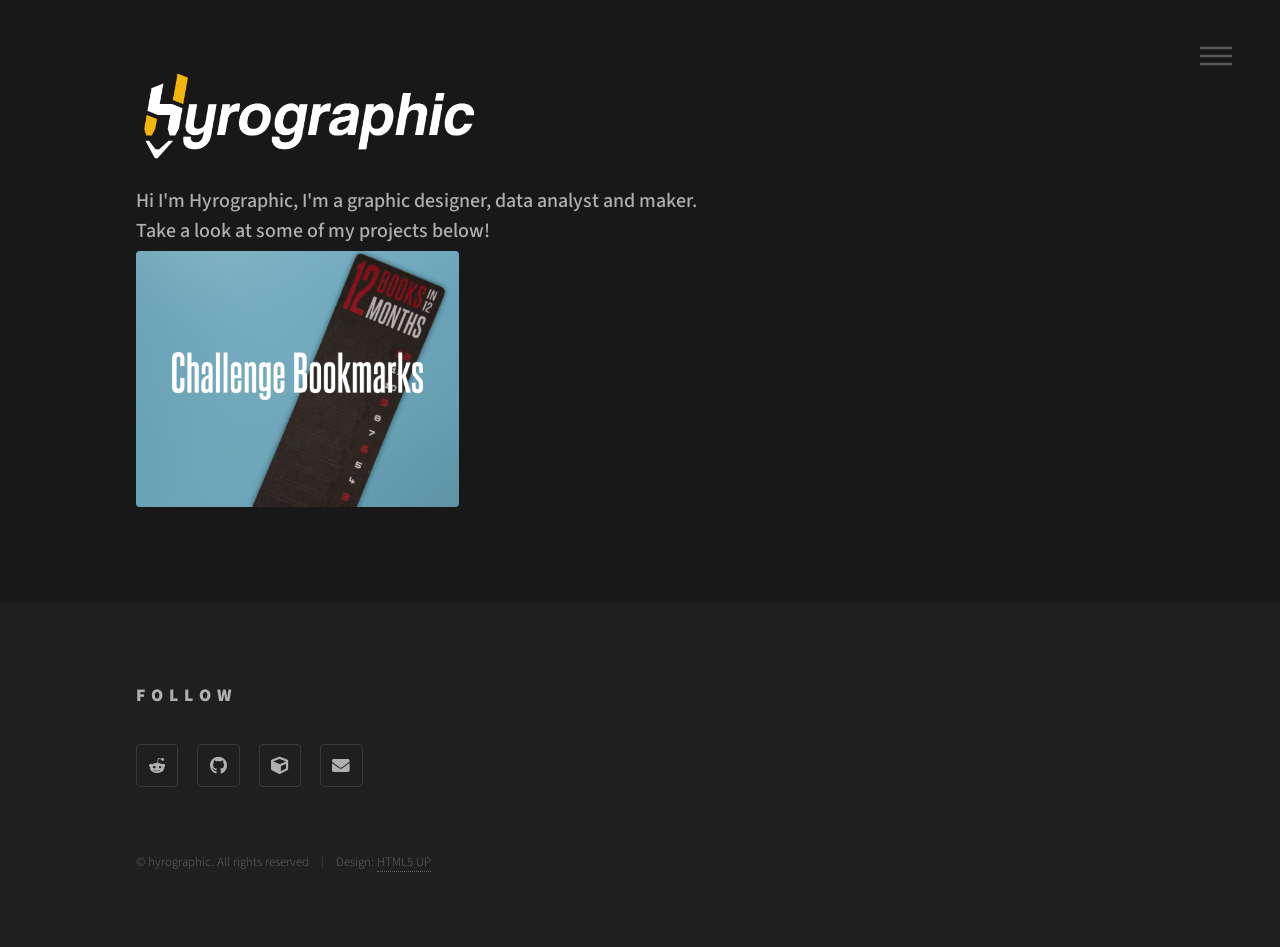
==== commit 94a121ed: "updated home page subtitle; changed page titles" ====
--- a/index.html
+++ b/index.html
@@ -6,8 +6,9 @@
 -->
 <html>
 	<head>
-		<title>hyrographic</title>
-		<link rel="icon" type="image/png" href="images/LogoMark_Background.png" />
+		<title>Hyrographic</title>
+		<link rel="icon" type="image/png" href="images/hyrographic_favicon.png?v=2" />
+		<link rel="apple-touch-icon" href="images/hyrographic_favicon.png?v=2" />
 		<meta charset="utf-8" />
 		<meta name="viewport" content="width=device-width, initial-scale=1, user-scalable=no" />
 		<link rel="stylesheet" href="assets/css/main.css" />
@@ -52,8 +53,7 @@
 					<div id="main">
 						<div class="inner">
 							<header>
-								<h1>I make things, take a look below!</h1>
-								<!-- <p>Etiam quis viverra lorem, in semper lorem. Sed nisl arcu euismod sit amet nisi euismod sed cursus arcu elementum ipsum arcu vivamus quis venenatis orci lorem ipsum et magna feugiat veroeros aliquam. Lorem ipsum dolor sit amet nullam dolore.</p> -->
+								<p class="subtitle">Hi I'm Hyrographic, I'm a graphic designer, data analyst and maker.<br>Take a look at some of my projects below!</p>
 							</header>
 							<section class="tiles">
 								<article class="style1">
--- a/assets/css/main.css
+++ b/assets/css/main.css
@@ -1794,6 +1794,21 @@
 
 		header p {
 			margin-top: 0;
+		}
+
+	}
+
+	header p.subtitle {
+		margin: 0 0 0.25em 0;
+		font-size: 1.25em;
+		line-height: 1.5;
+		font-weight: 500;
+	}
+
+	@media screen and (max-width: 736px) {
+
+		header p.subtitle {
+			font-size: 1.1em;
 		}
 
 	}
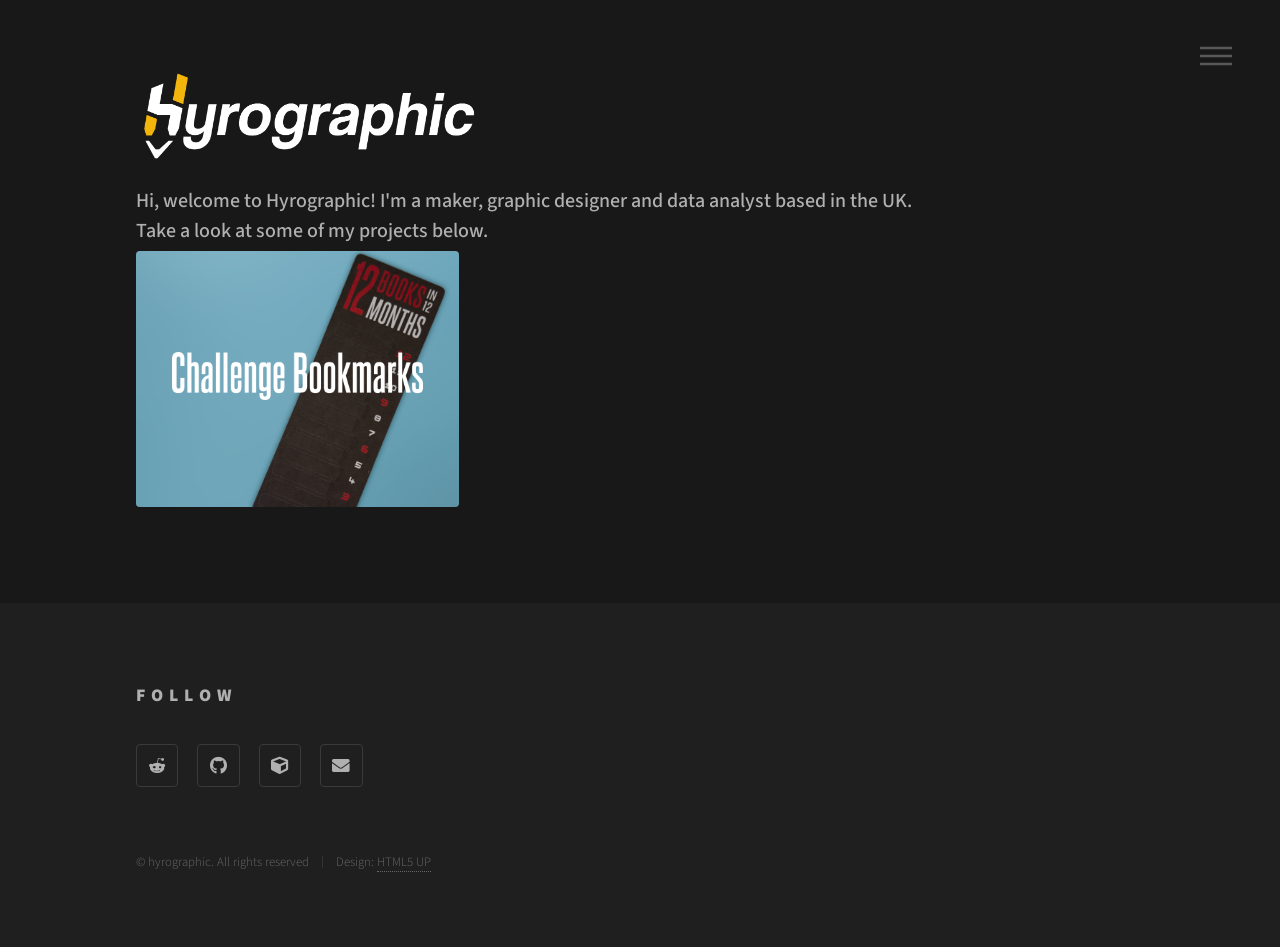
==== commit 0386cb71: "updated home page subtitle" ====
--- a/index.html
+++ b/index.html
@@ -53,7 +53,7 @@
 					<div id="main">
 						<div class="inner">
 							<header>
-								<p class="subtitle">Hi I'm Hyrographic, I'm a graphic designer, data analyst and maker.<br>Take a look at some of my projects below!</p>
+								<p class="subtitle">Hi, welcome to Hyrographic! I'm a maker, graphic designer and data analyst based in the UK.<br>Take a look at some of my projects below.</p>
 							</header>
 							<section class="tiles">
 								<article class="style1">
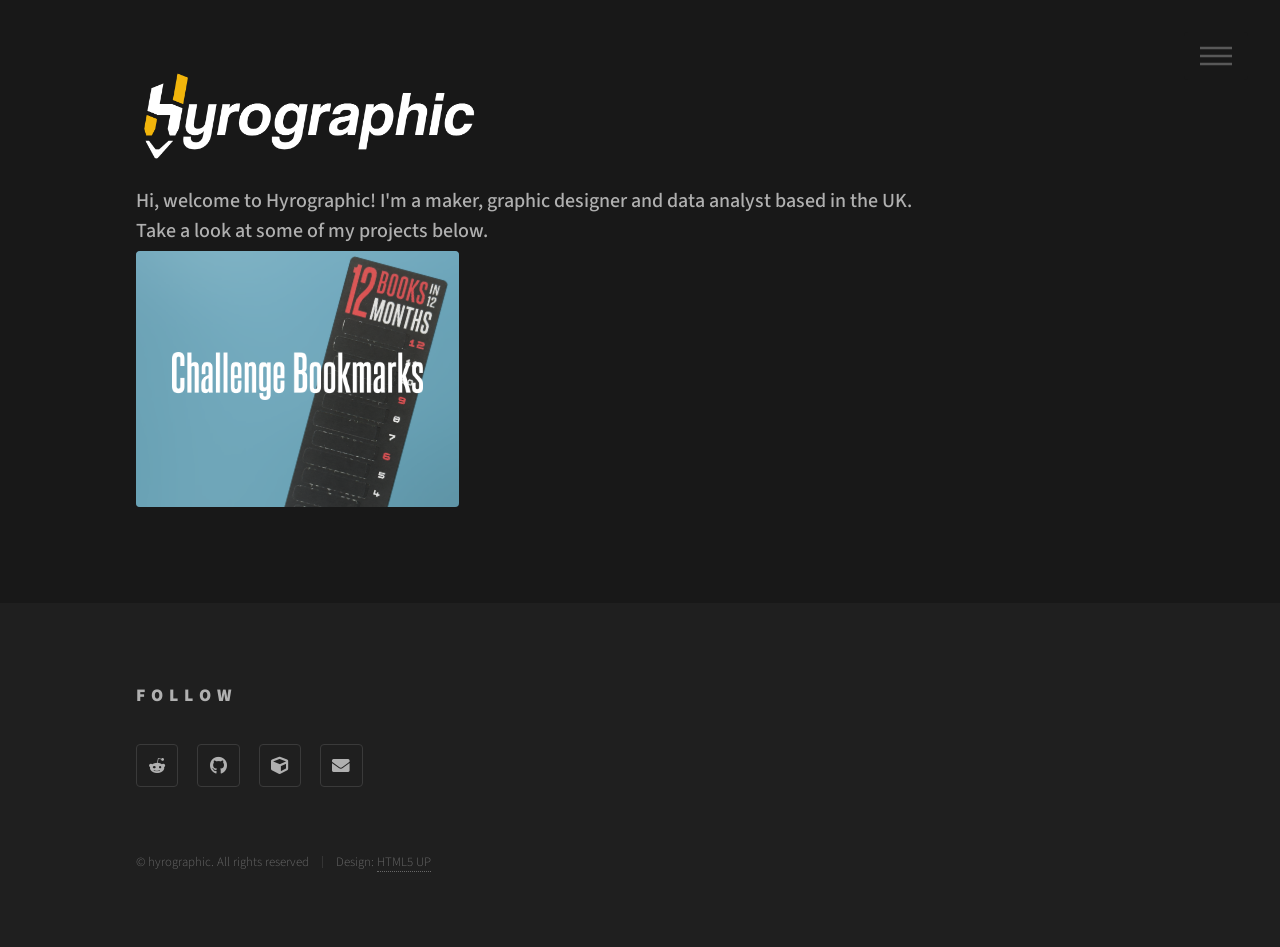
==== commit 2756ddcb: "image refresh" ====
--- a/index.html
+++ b/index.html
@@ -63,7 +63,7 @@
 									<a href="challenge_bookmarks.html">
 										<!-- <img class="tile-icon-small" src="images/12 BOOKS IN 12 MONTHS.png" alt="12 Books in 12 Months"> -->
 										<img class="tile-icon" src="images/Challenge Bookmarks.png" alt="12 Books in 12 Months">
-										<img class="title-background" src="images/12b12m/bookmark-2.png" alt="Bookmark Image">
+										<img class="title-background" src="images/12b12m/bookmark_no_background.png" alt="Bookmark Image">
 										<div class="content">
 											<p>Satisfying peel away tabs to track your reading</p>
 										</div>
--- a/assets/css/main.css
+++ b/assets/css/main.css
@@ -2860,7 +2860,7 @@
 				right: 0;
 				width: 100%;
 				height: auto;
-				transform: translateY(15%) translateX(15%) rotate(0deg) scale(1.2);
+				transform: translateY(39%) translateX(20%) rotate(15deg) scale(0.35);
 				-webkit-transition: -webkit-transform 0.5s ease;
 				transition: transform 0.5s ease;
 				opacity: 1;
@@ -2915,7 +2915,7 @@
 			}
 
 			body:not(.is-touch) .tiles article:hover > a img.title-background {
-				transform: translateY(15%) translateX(20%) rotate(0deg) scale(1.4);
+				transform: translateY(39%) translateX(20%) rotate(15deg) scale(0.40);
 			}
 
 		* + .tiles {
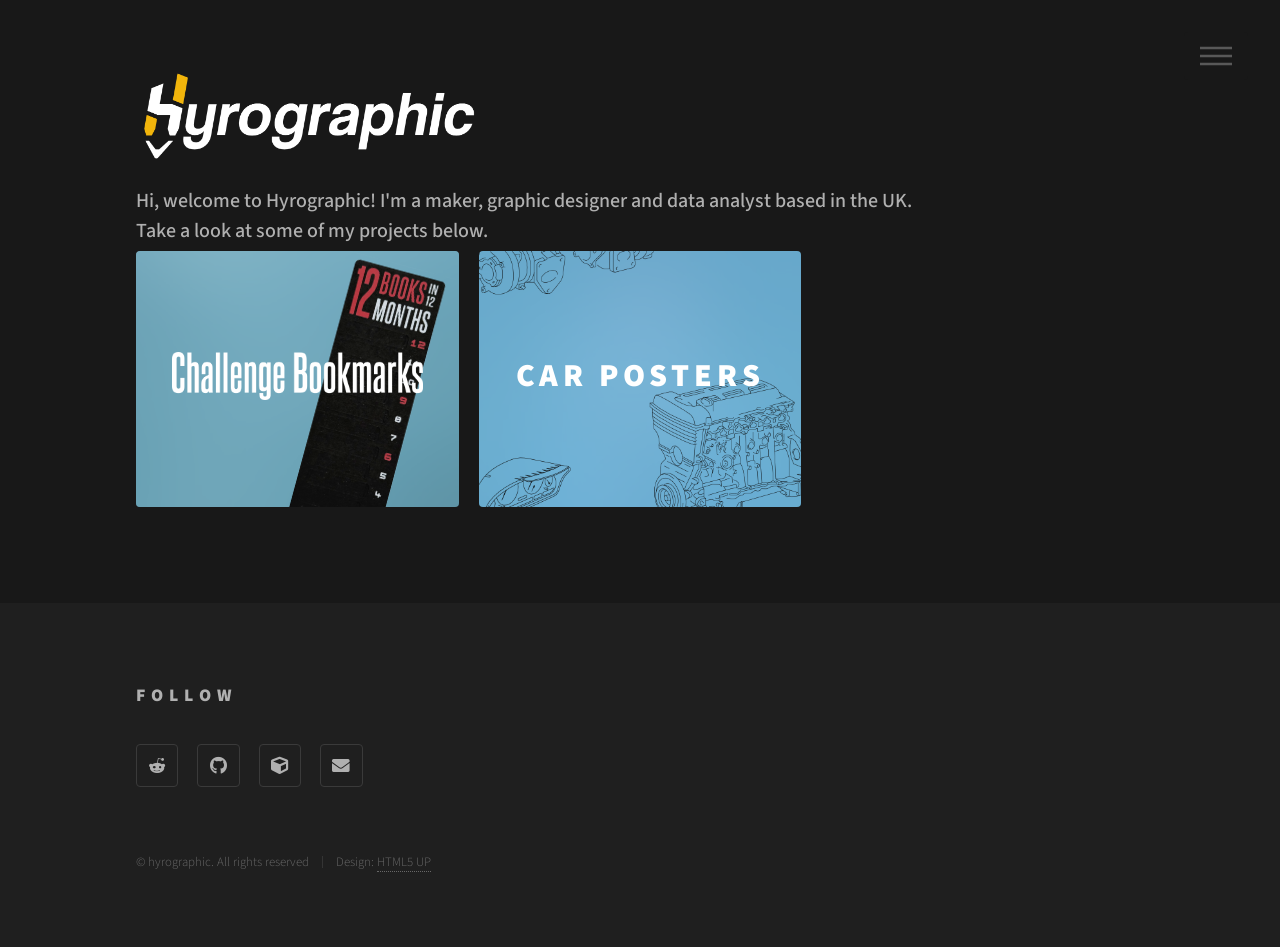
==== commit 1bbcd77c: "car poster development" ====
--- a/index.html
+++ b/index.html
@@ -61,26 +61,27 @@
 										<img src="images/pic02.jpg" alt="" />
 									</span>
 									<a href="challenge_bookmarks.html">
-										<!-- <img class="tile-icon-small" src="images/12 BOOKS IN 12 MONTHS.png" alt="12 Books in 12 Months"> -->
 										<img class="tile-icon" src="images/Challenge Bookmarks.png" alt="12 Books in 12 Months">
-										<img class="title-background" src="images/12b12m/bookmark_no_background.png" alt="Bookmark Image">
+										<img class="title-background bg-bookmarks" src="images/12b12m/bookmark_no_background.png" alt="Bookmark Image">
 										<div class="content">
 											<p>Satisfying peel away tabs to track your reading</p>
 										</div>
 									</a>
 								</article>
-								<!-- <article class="style2">
-									<span class="image">
-										<img src="images/pic02.jpg" alt="" />
-									</span>
-									<a href="generic.html">
-										<h2>Lorem</h2>
-										<div class="content">
-											<p>Sed nisl arcu euismod sit amet nisi lorem etiam dolor veroeros et feugiat.</p>
-										</div>
-									</a>
-								</article>
-								<article class="style3">
+								
+								<article class="style2">
+									<span class="image">
+										<img src="images/pic11.jpg" alt="" />
+									</span>
+									<a href="car_posters.html">
+										<h2 class="tile-title-car-posters">Car Posters</h2>
+										<img class="title-background bg-car-posters" src="images/car_posters.png" alt="Bookmark Image">
+										<div class="content">
+											<p>Hand-designed car illustrations</p>
+										</div>
+									</a>
+								</article>
+								<!-- <article class="style3">
 									<span class="image">
 										<img src="images/pic03.jpg" alt="" />
 									</span>
--- a/assets/css/main.css
+++ b/assets/css/main.css
@@ -2437,7 +2437,16 @@
 				justify-content: center;
 			}
 
-			.product-gallery .gallery-main img {
+			.product-gallery .gallery-main {
+				cursor: zoom-in;
+			}
+
+			.product-gallery .gallery-main [hidden] {
+				display: none;
+			}
+
+			.product-gallery .gallery-main img,
+			.product-gallery .gallery-main video {
 				display: block;
 				max-width: 100%;
 				max-height: 100%;
@@ -2458,7 +2467,7 @@
 				gap: 0.4em;
 			}
 
-			.product-gallery .gallery-thumbs img.gallery-thumb {
+			.product-gallery .gallery-thumbs .gallery-thumb {
 				width: calc(25% - 0.3em);
 				height: 3.5em;
 				object-fit: contain;
@@ -2470,10 +2479,181 @@
 				transition: opacity 0.2s ease, border-color 0.2s ease;
 			}
 
-			.product-gallery .gallery-thumbs img.gallery-thumb:hover,
-			.product-gallery .gallery-thumbs img.gallery-thumb.active {
+			.product-gallery .gallery-thumbs .gallery-thumb:hover,
+			.product-gallery .gallery-thumbs .gallery-thumb.active {
 				opacity: 1;
 				border-color: #F2B50B;
+			}
+
+			.product-gallery .gallery-thumbs .gallery-video-wrap {
+				position: relative;
+				display: flex;
+				width: calc(25% - 0.3em);
+			}
+
+				.product-gallery .gallery-thumbs .gallery-video-wrap .gallery-thumb {
+					width: 100%;
+				}
+
+				/* Play icon: dark circle with a white triangle */
+				.product-gallery .gallery-thumbs .gallery-video-wrap:before,
+				.product-gallery .gallery-thumbs .gallery-video-wrap:after {
+					content: '';
+					position: absolute;
+					top: 50%;
+					left: 50%;
+					pointer-events: none;
+				}
+
+				.product-gallery .gallery-thumbs .gallery-video-wrap:before {
+					width: 1.6em;
+					height: 1.6em;
+					margin: -0.8em 0 0 -0.8em;
+					border-radius: 50%;
+					background: rgba(0, 0, 0, 0.55);
+				}
+
+				.product-gallery .gallery-thumbs .gallery-video-wrap:after {
+					margin: -0.4em 0 0 -0.2em;
+					border-style: solid;
+					border-width: 0.4em 0 0.4em 0.65em;
+					border-color: transparent transparent transparent #fff;
+				}
+
+		/* Product info: description text plus the buy button.
+		   Desktop: button below the text, centered. Mobile: button above the text. */
+
+		.product-info {
+			display: flex;
+			flex-direction: column;
+		}
+
+			.product-info .buy-actions {
+				justify-content: center;
+			}
+
+			@media screen and (max-width: 736px) {
+
+				.product-info .buy-actions {
+					order: -1;
+					justify-content: flex-start;
+				}
+
+			}
+
+			/* Buy button: yellow by default, grey on hover (reverse of the theme's primary button). */
+			.button.primary.buy-button {
+				background-color: #F2B50B;
+				font-family: "Source Sans Pro", Helvetica, sans-serif;
+				letter-spacing: 0.15em;
+			}
+
+				.button.primary.buy-button:hover {
+					background-color: #b0b0b0;
+					color: #181818 !important;
+				}
+
+		/* Gallery lightbox */
+
+		#gallery-lightbox {
+			position: fixed;
+			top: 0;
+			left: 0;
+			width: 100%;
+			height: 100%;
+			z-index: 10010;
+			background: rgba(0, 0, 0, 0.92);
+			display: flex;
+			align-items: center;
+			justify-content: center;
+			opacity: 0;
+			visibility: hidden;
+			-webkit-transition: opacity 0.25s ease, visibility 0.25s;
+			transition: opacity 0.25s ease, visibility 0.25s;
+		}
+
+			#gallery-lightbox.visible {
+				opacity: 1;
+				visibility: visible;
+			}
+
+			#gallery-lightbox .lightbox-content {
+				width: 100%;
+				height: 100%;
+				padding: 3em 4.5em;
+				display: flex;
+				align-items: center;
+				justify-content: center;
+				box-sizing: border-box;
+			}
+
+			#gallery-lightbox .lightbox-content [hidden] {
+				display: none;
+			}
+
+			#gallery-lightbox img,
+			#gallery-lightbox video {
+				display: block;
+				max-width: 100%;
+				max-height: 100%;
+				object-fit: contain;
+				border-radius: 4px;
+			}
+
+			#gallery-lightbox button {
+				position: absolute;
+				background: none;
+				border: 0;
+				box-shadow: none;
+				color: #fff;
+				font-size: 3em;
+				line-height: 1;
+				height: auto;
+				padding: 0.2em 0.4em;
+				opacity: 0.7;
+				cursor: pointer;
+				-webkit-transition: opacity 0.2s ease, color 0.2s ease;
+				transition: opacity 0.2s ease, color 0.2s ease;
+			}
+
+				#gallery-lightbox button:hover {
+					opacity: 1;
+					color: #F2B50B;
+				}
+
+			#gallery-lightbox .lightbox-close {
+				top: 0.25em;
+				right: 0.25em;
+			}
+
+			#gallery-lightbox .lightbox-prev {
+				left: 0.25em;
+				top: 50%;
+				-webkit-transform: translateY(-50%);
+				transform: translateY(-50%);
+			}
+
+			#gallery-lightbox .lightbox-next {
+				right: 0.25em;
+				top: 50%;
+				-webkit-transform: translateY(-50%);
+				transform: translateY(-50%);
+			}
+
+			@media screen and (max-width: 736px) {
+
+				#gallery-lightbox .lightbox-content {
+					padding: 3.5em 0.5em;
+				}
+
+				#gallery-lightbox .lightbox-prev,
+				#gallery-lightbox .lightbox-next {
+					top: auto;
+					bottom: 0.25em;
+					-webkit-transform: none;
+					transform: none;
+				}
+
 			}
 
 			@media screen and (max-width: 736px) {
@@ -2807,6 +2987,12 @@
 					margin: 0;
 				}
 
+				.tiles article > a .tile-title-car-posters {
+					font-family: "Source Sans Pro", Helvetica, sans-serif; 
+					font-size: 2em;
+					letter-spacing: 0.15em;
+				}
+
 				.tiles article > a .content {
 					-moz-transition: max-height 0.5s ease, opacity 0.5s ease;
 					-webkit-transition: max-height 0.5s ease, opacity 0.5s ease;
@@ -2860,7 +3046,13 @@
 				right: 0;
 				width: 100%;
 				height: auto;
-				transform: translateY(39%) translateX(20%) rotate(15deg) scale(0.35);
+				/* Per-card values: override these in the card classes below. */
+				--bg-x: 20%;
+				--bg-y: 39%;
+				--bg-rotate: 15deg;
+				--bg-scale: 0.35;
+				--bg-scale-hover: 0.40;
+				transform: translateY(var(--bg-y)) translateX(var(--bg-x)) rotate(var(--bg-rotate)) scale(var(--bg-scale));
 				-webkit-transition: -webkit-transform 0.5s ease;
 				transition: transform 0.5s ease;
 				opacity: 1;
@@ -2868,6 +3060,24 @@
 				pointer-events: none;
 			}
 
+				/* Challenge Bookmarks card */
+				.tiles article > a img.title-background.bg-bookmarks {
+					--bg-x: 20%;
+					--bg-y: 39%;
+					--bg-rotate: 15deg;
+					--bg-scale: 0.35;
+					--bg-scale-hover: 0.40;
+				}
+
+				/* Car Posters card */
+				.tiles article > a img.title-background.bg-car-posters {
+					--bg-x: 0%;
+					--bg-y: 5%;
+					--bg-rotate: 0deg;
+					--bg-scale: 1;
+					--bg-scale-hover: 1.1;
+				}
+
 			.tiles article.style2 > .image:before {
 				background-color: #7ecaf6;
 			}
@@ -2915,7 +3125,7 @@
 			}
 
 			body:not(.is-touch) .tiles article:hover > a img.title-background {
-				transform: translateY(39%) translateX(20%) rotate(15deg) scale(0.40);
+				transform: translateY(var(--bg-y)) translateX(var(--bg-x)) rotate(var(--bg-rotate)) scale(var(--bg-scale-hover));
 			}
 
 		* + .tiles {
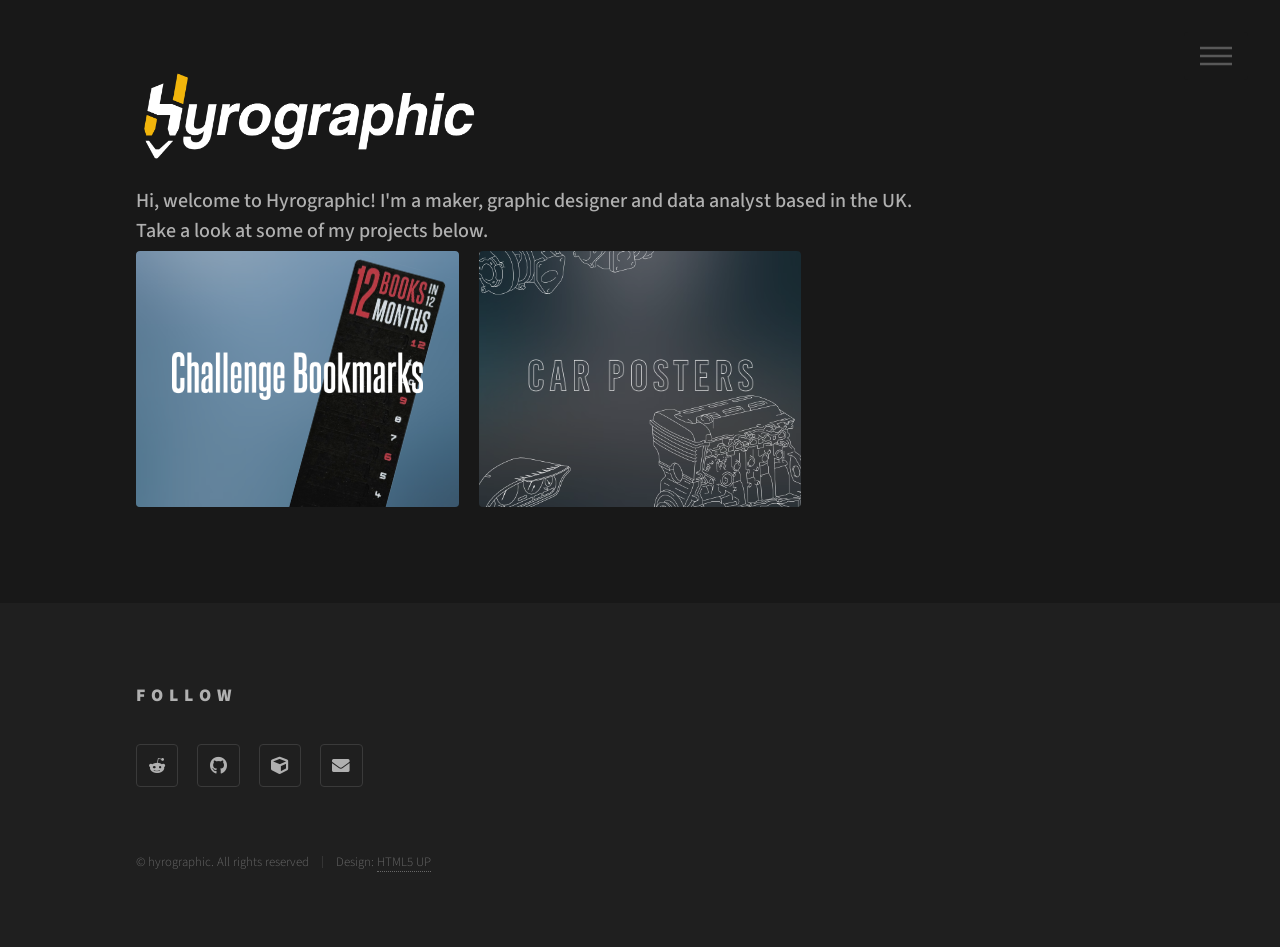
==== commit 748a7742: "car poster update" ====
--- a/index.html
+++ b/index.html
@@ -43,8 +43,8 @@
 						<ul>
 							<li><a href="index.html">Home</a></li>
 							<li><a href="challenge_bookmarks.html">Challenge Bookmarks</a></li>
-							<!-- <li><a href="generic.html">Tempus etiam</a></li>
-							<li><a href="generic.html">Consequat dolor</a></li>
+							<li><a href="car_posters.html">Car Posters</a></li>
+							<!-- <li><a href="generic.html">Consequat dolor</a></li>
 							<li><a href="elements.html">Elements</a></li> -->
 						</ul>
 					</nav>
@@ -71,11 +71,12 @@
 								
 								<article class="style2">
 									<span class="image">
-										<img src="images/pic11.jpg" alt="" />
+										<img src="images/pic03.jpg" alt="" />
 									</span>
 									<a href="car_posters.html">
-										<h2 class="tile-title-car-posters">Car Posters</h2>
-										<img class="title-background bg-car-posters" src="images/car_posters.png" alt="Bookmark Image">
+										<!-- <h2 class="tile-title-car-posters">Car Posters</h2> -->
+										 <img class="tile-icon car-posters" src="images/car_posters_header.png" alt="Car Posters">
+										<img class="title-background bg-car-posters" src="images/car_posters.png" alt="Car illustrations">
 										<div class="content">
 											<p>Hand-designed car illustrations</p>
 										</div>
--- a/assets/css/main.css
+++ b/assets/css/main.css
@@ -2414,6 +2414,11 @@
 
 			.title-images img.tile-icon {
 				height: 4.5em;
+			}
+
+			.title-images img.tile-icon.car-posters {
+				height: 7em;
+				object-fit: contain;
 			}
 
 		#main > .inner {
@@ -3010,7 +3015,8 @@
 					}
 
 			.tiles article.style1 > .image:before {
-				background-color: #76AEBE;
+				background-color: #718093;
+				opacity: 0.5;
 			}
 			
 			.tiles article {
@@ -3031,6 +3037,11 @@
 				height: 3em;
 				width: auto;
 				max-width: 100%;
+			}
+
+			.tiles article > a img.tile-icon.car-posters {
+				height: 6em;
+				object-fit: contain;
 			}
 
 			.tiles article > a img.tile-icon-small {
@@ -3079,7 +3090,8 @@
 				}
 
 			.tiles article.style2 > .image:before {
-				background-color: #7ecaf6;
+				background-color: #353b48;
+				opacity: 0.35;
 			}
 
 			.tiles article.style3 > .image:before {
